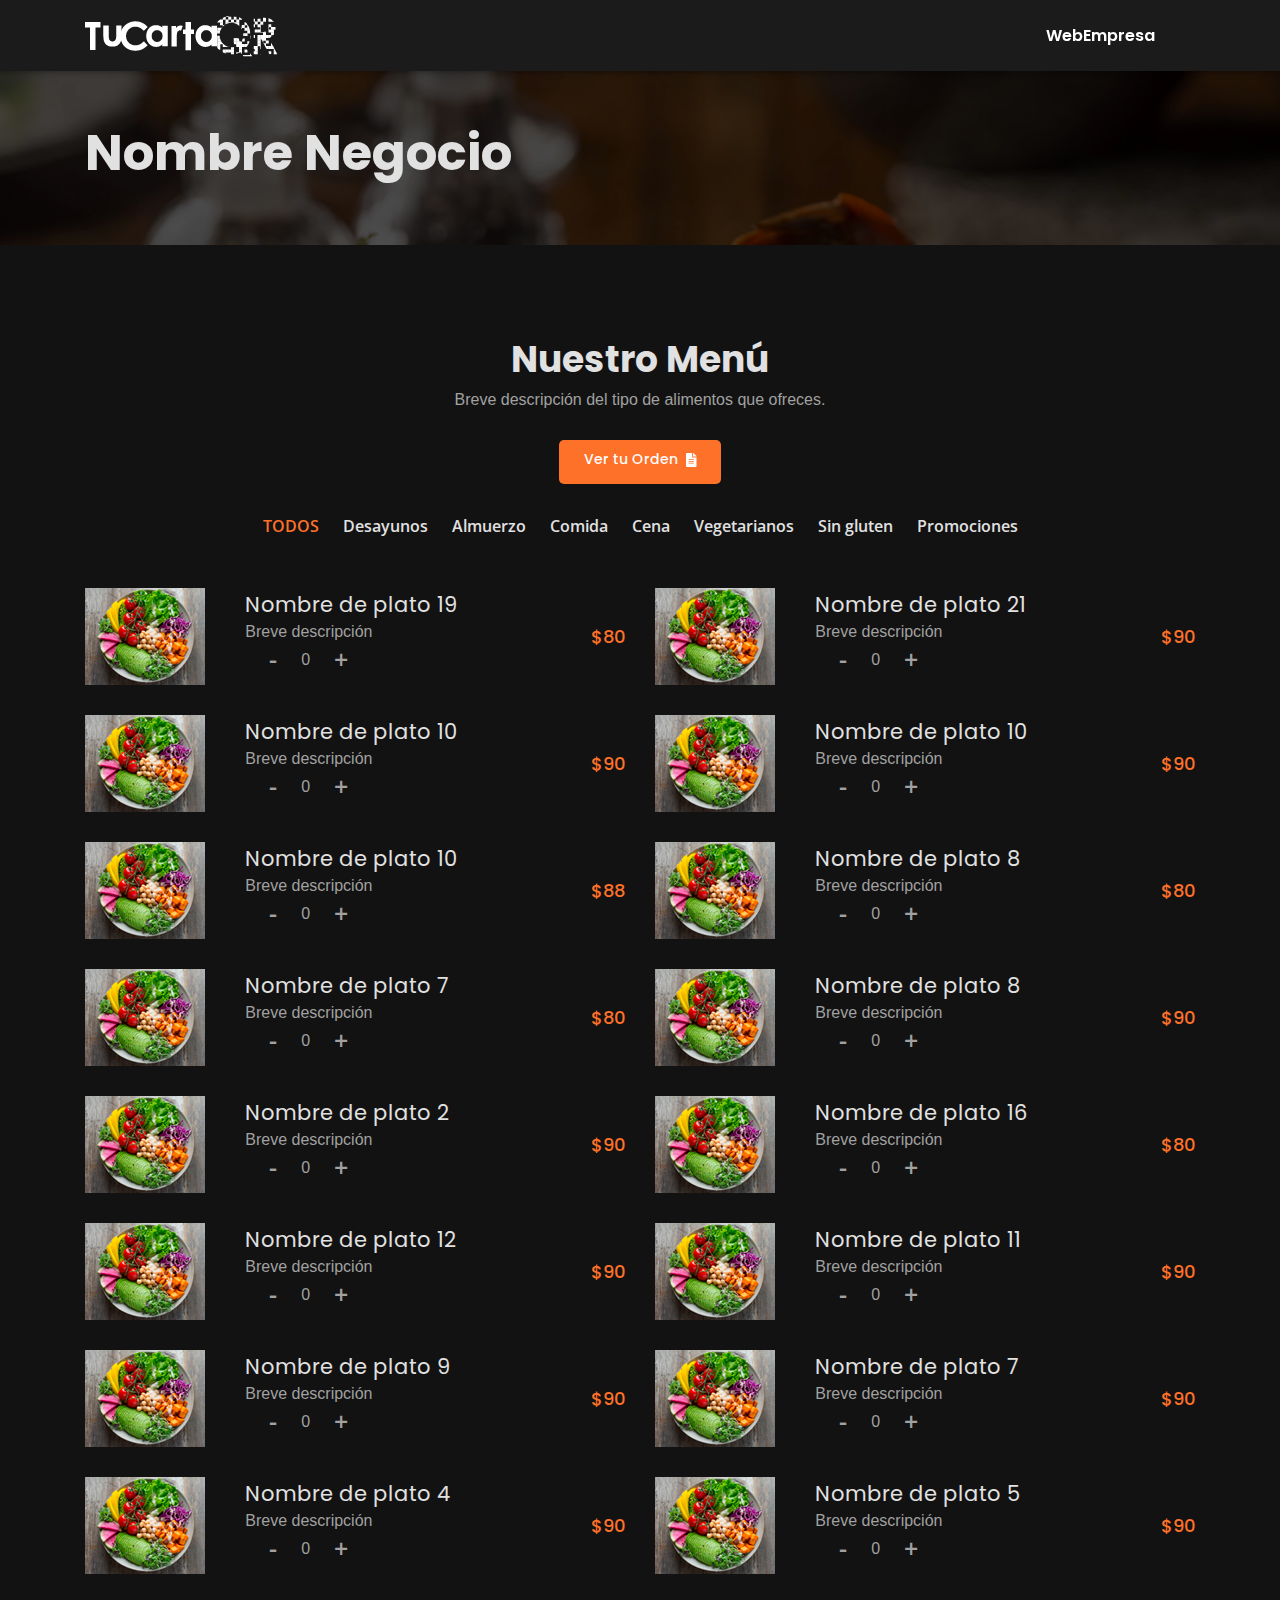
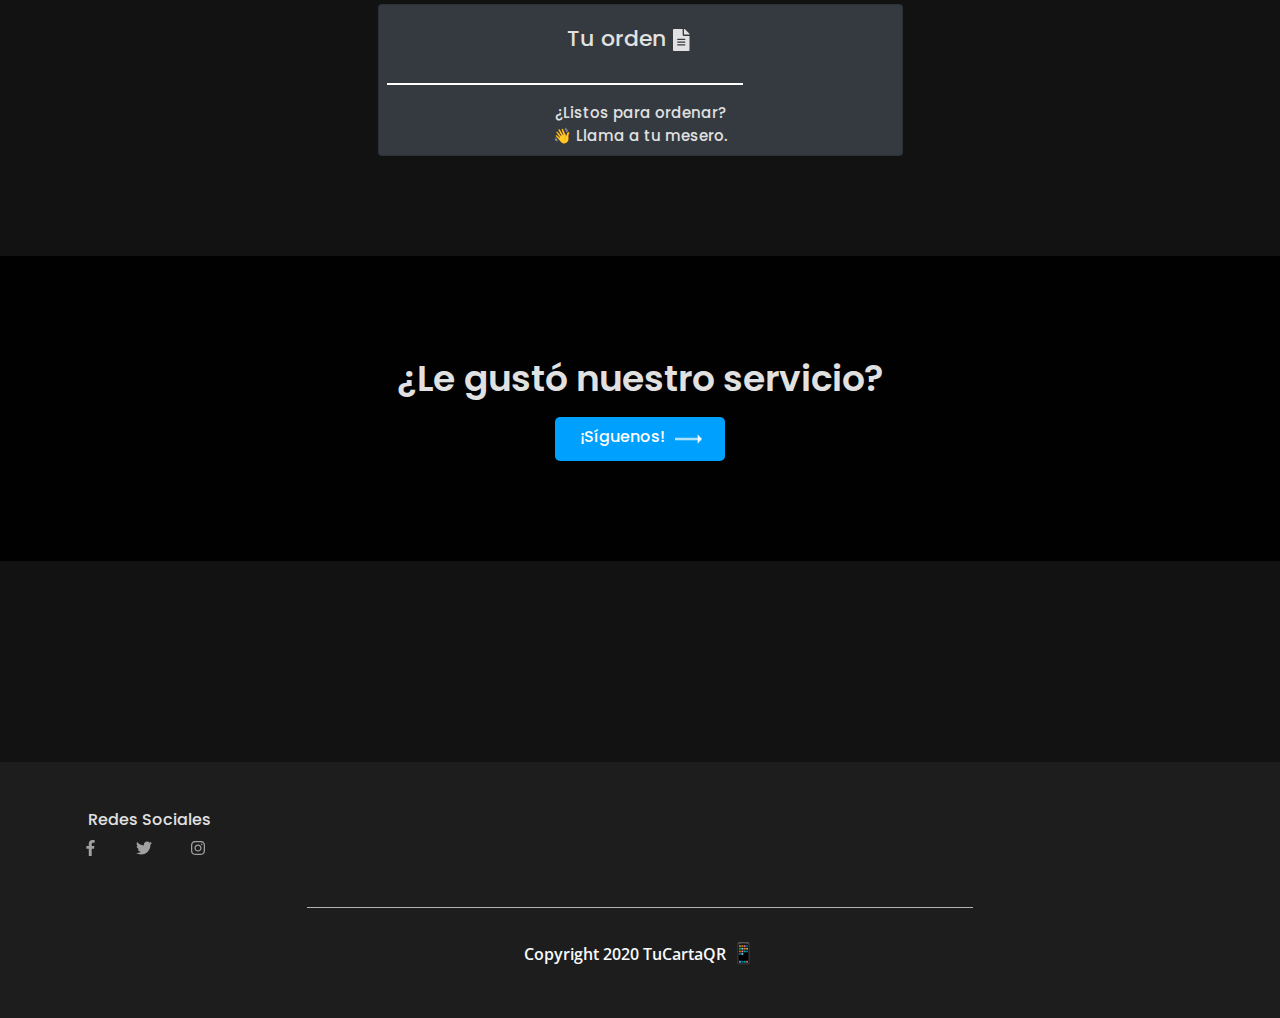
==== DEMOMENU/index.html @ 3620128f "prueba28" ====
<!doctype html>
<html lang="es">

<head>
    <!-- Required meta tags -->
    <meta charset="utf-8">
    <meta name="viewport" content="width=device-width, initial-scale=1, shrink-to-fit=no">
    <meta name="robots" content="index, follow">
    <meta name="description"
        content="Menús y Cartas digitales con QR para cafeterias y restaurantes. Tu carta digital qr en el celular de tus clientes.">
    <meta name="keywords"
        content="Cartas digitales, Menús digitales, cartas qr, menu qr, restaurantes y cafeterias qr, menús online, código qr">
    <meta name="categories" content="Tu CartaQR">
    <meta property="type" content="restaurantesQR>
    <meta name= " author" content="Tu CartaQR">

    <link rel="shortcut icon" type="image/x-icon" href="img/7205qr.ico">
    <title>Tu CartaQR | Olvídate de tu Carta física</title>


    <!-- CSS here -->
    <link rel="stylesheet" href="css/animate.css">
    <link rel="stylesheet" href="css/fontawesome.min.css">
    <link rel="stylesheet" href="css/slicknav.min.css">
    <link rel="stylesheet" href="css/bootstrap.min.css">
    <link rel="stylesheet" href="css/default.css">
    <link rel="stylesheet" href="css/style.css">
    <link rel="stylesheet" href="css/app.css">
</head>


<body  id="outer-from-modal">

    <!-- ========= Header area Start =========== -->
    <header class="header-menu">
        <div class="container">
            <div class="row align-items-center">
                <div class="col-lg-3">
                    <div class="logo">
                        <a href="index.html"><img src="img/logo.png" alt="TuCartaQR"></a>
                    </div>
                </div>
                <div class="col-lg-9 d-none d-lg-block">
                    <div class="main-menu">
                        <nav class="nav-menu">
                            <ul id="navigation">
                                <li class="reservation"><a target="_blank" href="http://tucartaqr.mx/">WebEmpresa</a>
                            </ul>
                        </nav>
                    </div>
                </div>
                <div class="col-12 d-block d-lg-none">
                    <div class="mobile_menu"></div>
                </div>
            </div>
        </div>
    </header>
    <!-- ========= Header area end =========== -->
    <!-- ========= All page Heading start =========== -->
    <section class="page about-us">
        <div class="container">
            <div class="row">
                <div class="col-lg-6 col-6">
                    <h2>Nombre negocio</h2>
                </div>
                </div>
            </div>
        </div>
    </section>

    <!-- ========= All page Heading End =========== -->

    <!-- ========== Our Menu area Start =========== -->
    <section class="our-menu-area section-padding">
        <div class="container">
            <div class="row">
                <div class="col-lg-6 offset-lg-3 wow fadeInDown text-center">
                    <div class="section-heading">
                        <h2>Nuestro Menú</h2>
                        <p>Breve descripción del tipo de alimentos que ofreces.</p>
                    </div>
                    <a href="#opening" class="theme-color2 btn-sm">Ver tu Orden&nbsp;&nbsp;<i class="fa fa-file-alt"></i></a>
                </div>
                
            </div>
            <div class="our-menu-list wow fadeInUp">
                <ul id="mesonary-nav" class="mt-30">
                    <li class="control active" data-filter="*">TODOS</li>
                    <li class="control" data-filter=".breackfast">Desayunos</li>
                    <li class="control" data-filter=".lunch">Almuerzo</li>
                    <li class="control" data-filter=".dinner">Comida</li>
                    <li class="control" data-filter=".chinese">Cena</li>
                    <li class="control" data-filter=".indian">Vegetarianos</li>
                    <li class="control" data-filter=".drink">Sin gluten</li>
                    <li class="control" data-filter=".party">Promociones</li>
                </ul>
            </div>
            <div id="food-list">
                <div class="row grid">
                    <!-- <div class="conatiner-description desactive" > 
                        <div class="description">
                            <div class="description_header">
                                <img src="../img/icon/x.png" alt="TuCartaQR" class="salir">
                                <img src="img/ejemploplato.jpg" class="img-header" alt="TuCartaQR">
                            </div>
                            <div class="description_body">
                                <h4 class="mb-2">Hamburguesa de queso</h4>
                                <p>Está hecha con carne de res 100%. Acompañada con tomate, lechuga y la salsa especial
                                    </p>
                            </div>
                        </div>
                    </div> -->

                    <div class="col-lg-6 grid-item breackfast party indian wow fadeInUp">
                        <div class="single-menu-item mt-30">
                            <div class="menu-img">
                                <img class="img-menu" src="img/PLATO.png" alt="TuCartaQR">
                            </div>
                            <div class="menu-content">
                                <div class="menu-name">
                                    <h4 class="name-menu">Nombre de plato 19</h4>
                                    <p class="name-menu">Breve descripción</p>
                                </div>
                                <div class="d-flex flex-row align-items-center">
                                    <a href="#" class="remove-food pr-4 pl-4">-</a>
                                    <p class="item-counter">0</p>
                                    <a href="#" class="add-food pr-4 pl-4">+</a>
                                </div>
                            </div>
                            <div class="menu-price">
                                <h5>$80</h5>
                            </div>
                        </div>
                    </div>
                    
                    <!-- <div class="conatiner-description desactive" > 
                        <div class="description">
                            <div class="description_header">
                                <img src="../img/icon/x.png" alt="TuCartaQR" class="salir">
                                <img src="img/ejemploplato.jpg" class="img-header" alt="TuCartaQR">
                            </div>
                            <div class="description_body">
                                <h4 class="mb-2">Hamburguesa de queso</h4>
                                <p>Está hecha con carne de res 100%. Acompañada con tomate, lechuga y la salsa especial
                                    </p>
                            </div>
                        </div>
                    </div> -->
                    
                    <div class="col-lg-6 grid-item indian dinner breackfast wow fadeInUp">
                        <div class="single-menu-item mt-30">
                            <div class="menu-img">
                                <img class="img-menu" src="img/PLATO.png" alt="TuCartaQR">
                            </div>
                            <div class="menu-content">
                                <div class="menu-name">
                                    <h4 class="name-menu">Nombre de plato 21</h4>
                                    <p class="name-menu">Breve descripción</p>
                                </div>
                                <div class="d-flex flex-row align-items-center">
                                    <a href="#" class="remove-food pr-4 pl-4">-</a>
                                    <p class="item-counter">0</p>
                                    <a href="#" class="add-food pr-4 pl-4">+</a>
                                </div>
                            </div>
                            <div class="menu-price">
                                <h5>$90</h5>
                            </div>
                        </div>
                    </div>
                     

                    <div class="col-lg-6 grid-item breackfast lunch indian party dinner wow fadeInUp">
                        <div class="single-menu-item mt-30">
                            <div class="menu-img">
                                <img class="img-menu" src="img/PLATO.png" alt="TuCartaQR">
                            </div>
                            <div class="menu-content">
                                <div class="menu-name">
                                    <h4 class="name-menu">Nombre de plato 10</h4>
                                    <p class="name-menu">Breve descripción</p>
                                </div>
                                <div class="d-flex flex-row align-items-center">
                                    <a href="#" class="remove-food pr-4 pl-4">-</a>
                                    <p class="item-counter">0</p>
                                    <a href="#" class="add-food pr-4 pl-4">+</a>
                                </div>
                            </div>
                            <div class="menu-price">
                                <h5>$90</h5>
                            </div>
                        </div>
                    </div>

                    
                    <!-- <div class="conatiner-description desactive" > 
                        <div class="description">
                            <div class="description_header">
                                <img src="../img/icon/x.png" alt="TuCartaQR" class="salir">
                                <img src="img/ejemploplato.jpg" class="img-header" alt="TuCartaQR">
                            </div>
                            <div class="description_body">
                                <h4 class="mb-2">Hamburguesa de queso</h4>
                                <p>Está hecha con carne de res 100%. Acompañada con tomate, lechuga y la salsa especial
                                    </p>
                            </div>
                        </div>
                    </div> -->
                    <div class="col-lg-6 grid-item breackfast lunch indian party dinner wow fadeInUp">
                        <div class="single-menu-item mt-30">
                            <div class="menu-img">
                                <img class="img-menu" src="img/PLATO.png" alt="TuCartaQR">
                            </div>
                            <div class="menu-content">
                                <div class="menu-name">
                                    <h4 class="name-menu">Nombre de plato 10</h4>
                                    <p class="name-menu">Breve descripción</p>
                                </div>
                                <div class="d-flex flex-row align-items-center">
                                    <a href="#" class="remove-food pr-4 pl-4">-</a>
                                    <p class="item-counter">0</p>
                                    <a href="#" class="add-food pr-4 pl-4">+</a>
                                </div>
                            </div>
                            <div class="menu-price">
                                <h5>$90</h5>
                            </div>
                        </div>
                    </div>
                    <div class="col-lg-6 grid-item breackfast lunch dinner indian wow fadeInUp">
                        <div class="single-menu-item mt-30">
                            <div class="menu-img">
                                <img class="img-menu" src="img/PLATO.png" alt="TuCartaQR">
                            </div>
                            <div class="menu-content">
                                <div class="menu-name">
                                    <h4 class="name-menu">Nombre de plato 10</h4>
                                    <p class="name-menu">Breve descripción</p>
                                </div>
                                <div class="d-flex flex-row align-items-center">
                                    <a href="#" class="remove-food pr-4 pl-4">-</a>
                                    <p class="item-counter">0</p>
                                    <a href="#" class="add-food pr-4 pl-4">+</a>
                                </div>
                            </div>
                            <div class="menu-price">
                                <h5>$88</h5>
                            </div>
                        </div>
                    </div>
                    <div class="col-lg-6 grid-item breackfast party indian wow fadeInUp">
                        <div class="single-menu-item mt-30">
                            <div class="menu-img">
                                <img class="img-menu" src="img/PLATO.png" alt="TuCartaQR">
                            </div>
                            <div class="menu-content">
                                <div class="menu-name">
                                    <h4 class="name-menu">Nombre de plato 8</h4>
                                    <p class="name-menu">Breve descripción</p>
                                </div>
                                <div class="d-flex flex-row align-items-center">
                                    <a href="#" class="remove-food pr-4 pl-4">-</a>
                                    <p class="item-counter">0</p>
                                    <a href="#" class="add-food pr-4 pl-4">+</a>
                                </div>
                            </div>
                            <div class="menu-price">
                                <h5>$80</h5>
                            </div>
                        </div>
                    </div>
                    <div class="col-lg-6 grid-item breackfast party indian wow fadeInUp">
                        <div class="single-menu-item mt-30">
                            <div class="menu-img">
                                <img class="img-menu" src="img/PLATO.png" alt="TuCartaQR">
                            </div>
                            <div class="menu-content">
                                <div class="menu-name">
                                    <h4 class="name-menu">Nombre de plato 7</h4>
                                    <p class="name-menu">Breve descripción</p>
                                </div>
                                <div class="d-flex flex-row align-items-center">
                                    <a href="#" class="remove-food pr-4 pl-4">-</a>
                                    <p class="item-counter">0</p>
                                    <a href="#" class="add-food pr-4 pl-4">+</a>
                                </div>
                            </div>
                            <div class="menu-price">
                                <h5>$80</h5>
                            </div>
                        </div>
                    </div>
                    <div class="col-lg-6 grid-item indian lunch chinese drink party wow fadeInUp">
                        <div class="single-menu-item mt-30">
                            <div class="menu-img">
                                <img class="img-menu" src="img/PLATO.png" alt="TuCartaQR">
                            </div>
                            <div class="menu-content">
                                <div class="menu-name">
                                    <h4 class="name-menu">Nombre de plato 8</h4>
                                    <p class="name-menu">Breve descripción</p>
                                </div>
                                <div class="d-flex flex-row align-items-center">
                                    <a href="#" class="remove-food pr-4 pl-4">-</a>
                                    <p class="item-counter">0</p>
                                    <a href="#" class="add-food pr-4 pl-4">+</a>
                                </div>
                            </div>
                            <div class="menu-price">
                                <h5>$90</h5>
                            </div>
                        </div>
                    </div>
                    <div class="col-lg-6 grid-item indian lunch chinese drink party wow fadeInUp">
                        <div class="single-menu-item mt-30">
                            <div class="menu-img">
                                <img class="img-menu" src="img/PLATO.png" alt="TuCartaQR">
                            </div>
                            <div class="menu-content">
                                <div class="menu-name">
                                    <h4 class="name-menu">Nombre de plato 2</h4>
                                    <p class="name-menu">Breve descripción</p>
                                </div>
                                <div class="d-flex flex-row align-items-center">
                                    <a href="#" class="remove-food pr-4 pl-4">-</a>
                                    <p class="item-counter">0</p>
                                    <a href="#" class="add-food pr-4 pl-4">+</a>
                                </div>
                            </div>
                            <div class="menu-price">
                                <h5>$90</h5>
                            </div>
                        </div>
                    </div>
                    <div class="col-lg-6 grid-item breackfast party indian wow fadeInUp">
                        <div class="single-menu-item mt-30">
                            <div class="menu-img">
                                <img class="img-menu" src="img/PLATO.png" alt="TuCartaQR">
                            </div>
                            <div class="menu-content">
                                <div class="menu-name">
                                    <h4 class="name-menu">Nombre de plato 16</h4>
                                    <p class="name-menu">Breve descripción</p>
                                </div>
                                <div class="d-flex flex-row align-items-center">
                                    <a href="#" class="remove-food pr-4 pl-4">-</a>
                                    <p class="item-counter">0</p>
                                    <a href="#" class="add-food pr-4 pl-4">+</a>
                                </div>
                            </div>
                            <div class="menu-price">
                                <h5>$80</h5>
                            </div>
                        </div>
                    </div>
                    <div class="col-lg-6 grid-item  indian lunch chinese drink party wow fadeInUp">
                        <div class="single-menu-item mt-30">
                            <div class="menu-img">
                                <img class="img-menu" src="img/PLATO.png" alt="TuCartaQR">
                            </div>
                            <div class="menu-content">
                                <div class="menu-name">
                                    <h4 class="name-menu">Nombre de plato 12</h4>
                                    <p class="name-menu">Breve descripción</p>
                                </div>
                                <div class="d-flex flex-row align-items-center">
                                    <a href="#" class="remove-food pr-4 pl-4">-</a>
                                    <p class="item-counter">0</p>
                                    <a href="#" class="add-food pr-4 pl-4">+</a>
                                </div>
                            </div>
                            <div class="menu-price">
                                <h5>$90</h5>
                            </div>
                        </div>
                    </div>
                    <div class="col-lg-6 grid-item  indian lunch chinese drink party wow fadeInUp">
                        <div class="single-menu-item mt-30">
                            <div class="menu-img">
                                <img class="img-menu" src="img/PLATO.png" alt="TuCartaQR">
                            </div>
                            <div class="menu-content">
                                <div class="menu-name">
                                    <h4 class="name-menu">Nombre de plato 11</h4>
                                    <p class="name-menu">Breve descripción</p>
                                </div>
                                <div class="d-flex flex-row align-items-center">
                                    <a href="#" class="remove-food pr-4 pl-4">-</a>
                                    <p class="item-counter">0</p>
                                    <a href="#" class="add-food pr-4 pl-4">+</a>
                                </div>
                            </div>
                            <div class="menu-price">
                                <h5>$90</h5>
                            </div>
                        </div>
                    </div>
                    <div class="col-lg-6 grid-item breackfast lunch indian party dinner wow fadeInUp">
                        <div class="single-menu-item mt-30">
                            <div class="menu-img">
                                <img class="img-menu" src="img/PLATO.png" alt="TuCartaQR">
                            </div>
                            <div class="menu-content">
                                <div class="menu-name">
                                    <h4 class="name-menu">Nombre de plato 9</h4>
                                    <p class="name-menu">Breve descripción</p>
                                </div>
                                <div class="d-flex flex-row align-items-center">
                                    <a href="#" class="remove-food pr-4 pl-4">-</a>
                                    <p class="item-counter">0</p>
                                    <a href="#" class="add-food pr-4 pl-4">+</a>
                                </div>
                            </div>
                            <div class="menu-price">
                                <h5>$90</h5>
                            </div>
                        </div>
                    </div>
                    <div class="col-lg-6 grid-item breackfast lunch dinner wow fadeInUp">
                        <div class="single-menu-item mt-30">
                            <div class="menu-img">
                                <img class="img-menu" src="img/PLATO.png" alt="TuCartaQR">
                            </div>
                            <div class="menu-content">
                                <div class="menu-name">
                                    <h4 class="name-menu">Nombre de plato 7</h4>
                                    <p class="name-menu">Breve descripción</p>
                                </div>
                                <div class="d-flex flex-row align-items-center">
                                    <a href="#" class="remove-food pr-4 pl-4">-</a>
                                    <p class="item-counter">0</p>
                                    <a href="#" class="add-food pr-4 pl-4">+</a>
                                </div>
                            </div>
                            <div class="menu-price">
                                <h5>$90</h5>
                            </div>
                        </div>
                    </div>
                    <div class="col-lg-6 grid-item breackfast lunch indian party dinner wow fadeInUp">
                        <div class="single-menu-item mt-30">
                            <div class="menu-img">
                                <img class="img-menu" src="img/PLATO.png" alt="TuCartaQR">
                            </div>
                            <div class="menu-content">
                                <div class="menu-name">
                                    <h4 class="name-menu">Nombre de plato 4</h4>
                                    <p class="name-menu">Breve descripción</p>
                                </div>
                                <div class="d-flex flex-row align-items-center">
                                    <a href="#" class="remove-food pr-4 pl-4">-</a>
                                    <p class="item-counter">0</p>
                                    <a href="#" class="add-food pr-4 pl-4">+</a>
                                </div>
                            </div>
                            <div class="menu-price">
                                <h5>$90</h5>
                            </div>
                        </div>
                    </div>
                    <div class="col-lg-6 grid-item breackfast lunch indian party dinner wow fadeInUp">
                        <div class="single-menu-item mt-30">
                            <div class="menu-img">
                                <img class="img-menu" src="img/PLATO.png" alt="TuCartaQR">
                            </div>
                            <div class="menu-content">
                                <div class="menu-name">
                                    <h4 class="name-menu">Nombre de plato 5</h4>
                                    <p class="name-menu">Breve descripción</p>
                                </div>
                                <div class="d-flex flex-row align-items-center">
                                    <a href="#" class="remove-food pr-4 pl-4">-</a>
                                    <p class="item-counter">0</p>
                                    <a href="#" class="add-food pr-4 pl-4">+</a>
                                </div>
                            </div>
                            <div class="menu-price">
                                <h5>$90</h5>
                            </div>
                            <a name="opening"></a>
                        </div>
                    </div>
                </div>
                <div class="col-lg-6 offset-lg-3 wow grid-item mt-3">
                    <div class="mt-30">
                        <div class="card bg-dark p-2" id="cart-list">
                            <div class="text-center mr-4 p-3">
                                <h4>Tu orden <i class="fa fa-file-alt"></i></h4>
                            </div>
                            <ul class="items-list list-group list-group-flush">
                            </ul>
                            <hr class="order-hr">
                            <div>
                                <h6 class="receive-order">¿Listos para ordenar? <br> 👋 Llama a tu mesero.</h6>
                            </div>
                        </div>
                    </div>
                </div>
            </div>
        </div>
    </section>
    <!-- ========== Our Menu area End =============-->
    <section class="delicious-area section-padding">
        <div class="container">
            <div class="row">
                <div class="col-12 text-center wow fadeInUp">
                    <div class="delicious-content">
                        <h2>¿Le gustó nuestro servicio?</h2>
                        <a href="#" class="theme-color1  mt-3">¡Síguenos!<img src="img/logo/arrow-right.png" alt="arrow-right"></a>
                    </div>
                </div>
            </div>
        </div>
    </section>
    <!-- ========== Delicious Area End     ============-->

        <!-- ========== PROMOS =============-->
        <section class="deliciouss-area section-padding">
            <div class="container">
                <div class="row">
                    <div class="col-12 text-center wow fadeInUp">
                        <div class="delicious-content">
                        </div>
                    </div>
                </div>
            </div>
        </section>
        <!-- ========== PROMOS FIN ============-->

    <!-- ========== Footer Area Start   ============-->
    <footer class="footer-area section-padding">
        <div class="container">
            <div class="row">
                <div class="col-xs-12 justify-content-center wow fadeInUp">
                    <div class="footer-content">
                        <h6>Redes Sociales</h6>
                        <div class="footer-follow wow fadeInUp">
                            <a href="#"><i class="fab fa-facebook-f"></i></a>
                            <a href="#"><i class="fab fa-twitter"></i></a>
                            <a href="#"><i class="fab fa-instagram"></i></a>
                        </div>
                    </div>
                </div>
                <div class="col-12 text-center wow fadeInUp">
                    <div class="coppy-right">
                        <div class="hr"></div>
                        <a class="text-reset text-light" target="_blank" href="https://tucartaqr.mx/">Copyright 2020 TuCartaQR 
                            </b></a><span style='font-size:20px;'>&nbsp;📱</span>

                    </div>
                </div>
            </div>
        </div>
    </footer>
    <!-- ========== Footer Area End ============-->
    <script src="js/app.js"></script>

    <script src="js/jquery-3.3.1.min.js"></script>
    <script src="js/bootstrap.min.js"></script>
    <script src="js/fontawesome.min.js"></script>
    <script src="js/slicknav.min.js"></script>
    <script src="js/isotope.pkgd.min.js"></script>
    <script src="js/main.js"></script>
    <script src="js/demo.js"></script>

    <script>
        //isotop filtering
        $('#mesonary-nav').on('click', 'li', function() {
            var filterValue = $(this).attr('data-filter');
            $grid.isotope({
                filter: filterValue
            });
        });
        var $grid = $('.grid').isotope({
            itemSelector: '.grid-item',
            layoutMode: 'masonry',
            masonry: {
                columnWidth: 1
            }
        });
        // filtering li active
        $('.control').on("click", function() {
            if ($(this).hasClass('active')) {
                $(this).removeClass('active');
            } else {
                $(this).addClass('active');
                $(this).siblings().removeClass('active');
            }
        });

    </script>
</body>

</html>
---- DEMOMENU/css/default.css ----
/*=============================================================
fonts
=============================================================*/
@import url('https://fonts.googleapis.com/css?family=Open+Sans:300,400,600,700,800|Poppins:300,400,500,600,700,800,900');


/*=============================================================
html and body
=============================================================*/
body {
    background: #121212;
    color: #e1e1e1;
    font-family: 'Open Sans', sans-serif;
}
.section-padding {
    padding: 100px 0;
}

.section-heading {
    text-align: center;
}

.section-heading h5 {
    margin-bottom: 10px;
}

.section-heading > p {
    margin: 10px 0 30px;
}

.section-heading.section-heading2 h2 {
    margin: 12px 0 20px;
}

.menu-img {
    overflow: hidden;
}



h1 {
    font-size: 56px;
    line-height: 65px;
    letter-spacing: 1px;
}

h2 {
    font-size: 36px;
    font-weight: 700;
    line-height: 45px;
}

h3 {
    font-size: 24px;
    line-height: 30px;
    font-weight: 700;
}

h4 {
    font-size: 22px;
    line-height: 16px;

}

h5 {
    color: #fe7129;
    font-size: 18px;
    line-height: 16px;
}

h6 {
    font-size: 16px;
    line-height: 15px;
}

p {
    font-family: 'Source Sans Pro', sans-serif;
    font-size: 16px;
    line-height: 20px;
    font-weight: 400;
    margin: 0;
    padding: 0;
    color: #a1a1a1

}

button {
    outline: none !important;
}

.btn {
    white-space: inherit;
}

a {
    font-weight: 600;
    display: inline-block;
    color: #a1a1a1;
}

a:hover,
a:active {
    color: #FE7129;
    text-decoration: none;
    outline: 0;
}

a:focus {
    text-decoration: none;
    outline: 0;
}
:focus {
    outline: 0;
}


ul {
    margin: 0;
    list-style-type: none;
}


::placeholder {
    color: #b2b2b2;
}

::-moz-placeholder {
    color: #b2b2b2;
}

:-ms-input-placeholder {
    color: #b2b2b2;
}

::-webkit-input-placeholder {
    color: #b2b2b2;
}

/*============= styles ===================*/
h1,
h2,
h3,
h4,
h5,
h6 {
    margin: 0;
    font-family: 'Poppins', sans-serif;
}

h4 {
    line-height: 20px;
}

ul {
    margin: 0;
    padding: 0;
    list-style: none;
}


.mt-20 {
    margin-top: 20px
}

.mt-30 {
    margin-top: 30px
}

.mt-50 {
    margin-top: 50px;
}

.mt-60 {
    margin-top: 60px;
}

.mb-30 {
    margin-bottom: 30px;
}

.mtb-20-30 {
    margin: 20px 0 30px;
}

.mtb-20-0 {
    margin: 20px 0;
}
---- DEMOMENU/css/style.css ----
/*================= 1.1 Header Area ===============*/
.main-menu nav ul li a,
.main-menu nav ul li.reservation a img,
.theme-color1  img,
.app-item a,
a,
.owl-prev,
.owl-next,
.header-menu.sticky,
.mobile_menu .reservation img,
.social,
.about-item,
.row.middle.middle-left::after,
.single-service,
.card-social .overflow-hide::after,

#accordion,
.single-service,
.offer-card,
.about-item,

.slicknav_nav a:visited ,.hero2 h1,.theme-color1:hover ,.delicious-content h2, .post-reply .gym-btn ,.follow .gym-btn.red ,.single-post-slide p , .menu-content h4 ;.btn-outline-secondary:not(:disabled):not(.disabled).active, .btn-outline-secondary:not(:disabled):not(.disabled):active, .gj-datepicker-bootstrap [role="right-icon"] button , .show>.btn-outline-secondary.dropdown-toggle {
    color: #ffffff;
}

.history-area::before , .delicious-area::after ,.counter-area::after {
    background: #000;
}

.theme-color1.bg-none {
    color: #fff;
}

header , .social a:hover {
       background: #1B1B1B;
}

a.food-link:hover .menu-content h4 {
    color: #FE7129;
}
.about-item, .offer-card,.glorious .small-heading {
    background: #1D1D1D;
}
body.white .about-item ,body.white ,body.white .offer-card,body.white .glorious .small-heading , body.white .blog-right::after, body.white .blog-left::after{
    background: none;
}

/*============ White theme ==================*/

body.white p {
  color: #1d1d1d;
}

body.white .hero2 h1{
  color: #fff;
}

body.white .hero2 p , body.white .like-us.color-white p ,body.white .contact-form .section-heading h2 , body.white .contact-form .section-heading p ,body.white .reservation-form .section-heading h2{
  color: #ebebeb;
}

body.white {
  background: #ffffff;
  color: #111111;
}

body.white .section-heading > p , body.white .like-us.small-heading h2 , body.white .about-item h3, body.white .offer-card > h3 ,body.white-content a ,body.white .glorious .small-heading h2{
  color: #1b1b1b;
}

 body.white .like-us.color-white > h2 ,body.white .counter-value , body.white .single-photo-gallery > h2 ,body.white .post-card h5{
    color: #fff;
}
body.white .follow input ,body.white , body.white .gj-picker-bootstrap, body.white header{
    background:#fff;;
}
body.white .menu-content > h4 , body.white .post-reply form input , body.white .post-reply form textarea , body.white .selectCF li ul li{
    color: #1b1b1b;
}
body.white .footer-content > h6 , body.white .public .single-rtd{
    color: #a1a1a1;
}
body.white .menu-content p {
  color: #323232;
}
body.white .offer-card {
  background: #fff none repeat scroll 0 0;
  color: #ebebeb;
}
body.white .delicious-content h2 ,body.white .app-content p ,body.white .other-locations .section-heading h2{
  color: #ebebeb;
}
 body.white .selectCF li ul li{
  color: #ebebeb;
}

body.white .main-blog .blog-card a , body.white .resent-post a ,body.white .main-menu nav ul li a ,body.white .main-blog a ,body.white .one-item-content.text-center p , body.white .btn.btn-link.collapsed{
  color: #1d1d1d;
}

body.white .main-blog .blog-card a:hover ,body.white .post-social a:hover ,body.whit .theme-color1.bg-none , body.white .btn.btn-link.collapsed:hover ,body.white .main-menu nav ul li a:hover, body.white .main-menu nav ul li.active a , body.white .main-blog a:hover ,body.white-content a:hover , body.white .main-blog .blog-card p ,body.white .page a:hover{
  color: #FF6D02;
}

body.white .post-social a , body.white .pagination-area a ,body.white .post-social.follow h6 , body.white .page h2 ,body.white .page a{
  color: #ebebeb
}

body.white .single-post-slide p {
  color: #ebebeb !important;

}
body.white .post-item a ,body.white .single-rtd h5{
  color: #111111;
} 

body.white .best-chefs.our-team::after {
    background: #fff;
}
body.white .other-locations{
    background: url(../img/hero/restaurant-3.jpg);
    background-position: center;
    background-size: cover;
    background-repeat: no-repeat;
}

body.white .other-locations::after{
    background: #000;
    height: 100%;
    opacity: .9
}

body.white .btn.btn-link::after {
  background: rgba(0, 0, 0, 0) url("../img/contact/black-up.png") no-repeat scroll right center;

}
body.white .btn.btn-link.collapsed::after {
  background: rgba(0, 0, 0, 0) url("../img/contact/black-down.png") no-repeat scroll right center;
}

body.white .footer-content p ,body.white .coppy-right p{
    color: #a1a1a1;
}

body.white .card-header ,body.white .card-body {
        border: none;
  border-bottom: 1px solid #ebebeb;

        
}
/*============ White theme ==================*/


header {
    -webkit-box-shadow: 0px 2px 5px 0px rgba(0, 0, 0, 0.3);
    -moz-box-shadow: 0px 2px 5px 0px rgba(0, 0, 0, 0.3);
    box-shadow: 0px 2px 5px 0px rgba(0, 0, 0, 0.3);
    position: fixed;
    width: 100%;
    z-index: 999;
}


.logo a {
    display: inline-block;
}

.main-menu {
    text-align: right;
}

.main-menu nav ul li {
    display: inline-block;
    position: relative;
}

.main-menu nav ul li a {
    color: #e1e1e1;
    display: block;
    font-family: poppins;
    font-weight: 400;
    padding: 21px 12px;
}

.main-menu nav ul li.reservation a {
    color: white;
    font-weight: 600;
    position: relative;
    margin-right: 40px;
    margin-left: 15px
}

.main-menu nav ul li.reservation a img {
    margin-left: 20px;
    position: absolute;
    top: 50%;
    transform: translate(-50%, -50%);
}

.main-menu nav ul li.reservation a:hover img {
    margin-left: 30px;
}

.main-menu nav ul li:last-child a {
    padding-right: 0;
}

.main-menu nav ul li a:hover {
    color: #00A0FE;
}

.main-menu nav ul li.active a {
    color: #00A0FE;
}

/*===== mobile menu slicknav =====*/

.mobile_menu {
    position: absolute;
    right: 30px;
    width: 100%;
    z-index: 9999999;
}

.slicknav_menu .slicknav_menutxt {
    display: none;
}

.slicknav_menu {
    background: transparent;
    margin-top: 10px;
}

.slicknav_menu .slicknav_icon-bar {
    background-color: #ffffff;
    height: 2px;
    margin: 3px 0;
    transition: all 0.3s ease 0s;
    width: 30px;
}


.slicknav_btn {
    background-color: transparent;
    cursor: pointer;
    margin-bottom: 10px;
    margin-top: -42px;
    position: relative;
}

.slicknav_menu .slicknav_open .slicknav_icon-bar:nth-child(2) {
    opacity: 0;
    -ms-filter: "progid:DXImageTransform.Microsoft.Alpha(Opacity=0)";
}

.slicknav_menu .slicknav_open .slicknav_icon-bar:nth-child(1) {
    -webkit-transform: rotate(45deg) translate(1px, 7px);
    transform: rotate(45deg) translate(1px, 7px);
}

.slicknav_menu .slicknav_open .slicknav_icon-bar:nth-child(3) {
    -webkit-transform: rotate(-45deg) translateY(-6px);
    transform: rotate(-45deg) translateY(-6px);
}

.slicknav_menu {
    margin: 0;
    padding: 0;
}

.slicknav_nav {
  background: #0094FB;
  float: right;
  margin-top: 1px !important;
  padding: 0;
  width: 92%;
}

.slicknav_nav a:hover {
  background: #161616 none repeat scroll 0 0;
  border-radius: 0;
  color: white;
}

.slicknav_nav a {
    font-size: 14px;
    font-weight: 400;
}

.slicknav_nav .slicknav_arrow {
    float: right;
}

.slicknav_nav .slicknav_row:hover,
.slicknav_nav .slicknav_row:hover .slicknav_arrow {
    border-radius: 0;
    background-color: #3c3333;
}

.mobile_menu .reservation a {
    font-weight: 600;
}

.mobile_menu .reservation img {
    margin-left: 10px;
}

.mobile_menu .reservation:hover img {
    margin-left: 30px;
}

/*================= 1.1 Header Area END ==============*/
/*================= 1.2 Hero Area Start ==============*/

.slide-1 {
    position: relative;
    z-index: 9999;
}

.hero-area {
    height: 100%;
    position: relative;
    width: 100%;
    z-index: 1;
}


.slide-bg-2::before,
.slide-bg-3::before,
.slide-bg-3::after,
.slide-bg-2::after,
.slide-bg-1::before,
.slide-bg-1::after,
.hero-area::before,
.hero-area::after {
    background:#000;
    height: 100%;
    position: absolute;
    width: 100%;
    content: "";
    top: 0;
    left: 0;
    z-index: 9;
    opacity: .6;
}


.slide-bg-1::after,
.slide-bg-2::after {
    z-index: 99999
}

.hero-area .row {
    align-items: center;
    height: 100vh
}

.position1 {
    left: 0;
    position: absolute;
    top: 50%;
    transform: translateY(-50%);
    z-index: 5;
}

.position2 {
    left: 50%;
    position: absolute;
    top: 50%;
    transform: translateY(-50%);
    z-index: 5;
}

.position3 {
    position: absolute;
    right: 0;
    height: 100%;
    z-index: 1;
}

.position4 {
    position: absolute;
    right: 0;
    height: 220px;
    z-index: 2;
}

.hero-area .owl-dots {
    bottom: 10%;
    left: 50%;
    position: absolute !important;
    transform: translate(-50%);
    z-index: 999
}

.hero-area .owl-dot {
    background: #fe7129 !important;
    border-radius: 50%;
    display: inline-block;
    height: 9px;
    margin: 5px;
    width: 9px;
    z-index: 10;
    opacity: .7;
}

.hero-area .owl-dot.active {
  background:#fe7129 !important;
  opacity: 1;
}

.hero2 {
    margin-top: 50px;
}

.hero2 h1 {
    font-size: 50px;
    font-weight: 700;
    line-height: 68px;
    text-transform: capitalize;
}

.hero2 h1 span {
    color: #fe7129;
    font-weight: 800;
}

.hero2 p {
  color: #d9d9db;
  font-size: 20px;
  line-height: 33px;
  padding: 10px 0 30px;
}

.theme-color1 img {
    height: 9px;
    margin-left: 10px;
    width: 27px !important;
    position: absolute;
    top: 50%;
    right: 23px;
    transform: translateY(-50%);
}

.theme-color1 {
    background: #00A0FE;
    color: #FDFDFD;
    font-family: poppins;
    font-weight: 500;
    border-radius: 5px;
    line-height: 19px;
    padding: 10px 60px 15px 25px;
    position: relative;

}

.theme-color1:hover {
    -webkit-box-shadow: 0px 10px 14px -11px rgba(0, 0, 0, 0.87);
    box-shadow: 0px 10px 14px -11px rgba(0, 0, 0, 0.87);
    color: #fff;
}

.theme-color1:hover img {
    right: 10px;
}

.theme-color1.bt-right {
  display: block;
  margin: 0 auto;
  text-align: center;
  width: 170px;
}

.theme-color2 {
    background: #fe7129;
    color: #FDFDFD;
    font-family: poppins;
    font-weight: 500;
    border-radius: 5px;
    line-height: 19px;
    padding: 10px 25px 15px 25px;
    position: relative;

}

.theme-color2:hover {
    -webkit-box-shadow: 0px 10px 14px -11px rgba(0, 0, 0, 0.87);
    box-shadow: 0px 10px 14px -11px rgba(0, 0, 0, 0.87);
    color: #fff;
}

.theme-color2.bt-right {
    display: block;
    margin: 0 auto;
    text-align: center;
    width: 170px;
  }



/*  =============== 1.4 About Us Area Start =====*/

.history-area.section-padding {
    padding: 100px 0 0;
}

.history-area .like-us {
    margin-top: -100px;
}

.history-area {
    background-image: url("../img/servicioExcelente.jpg");
    background-size: cover;
    position: relative;
    z-index: 1;
    background-size: cover;
    width: 100%;
    height: 100%;
    background-attachment: fixed;
}

.history-area::before {
    content: "";
    height: 100%;
    left: 0;
    opacity: 0.9;
    position: absolute;
    top: 0;
    width: 100%;
}

.history-area .row {
    align-items: center;
}

/*  =============== 1.4 About Us Area End =========== */
/*  =============== 1.5 Our Menu Area Start =========== */

.our-menu-area {
    position: relative;
    z-index: 1;
    overflow: hidden;
}

.our-menu-area::after {
    background-repeat: no-repeat;
    background-size: cover;
    content: "";
    height: 100%;
    opacity: 0.5;
    position: absolute;
    right: 0;
    top: 0;
    width: 270px;
    z-index: -1;
}

.section-heading h2,
.our-service .section-heading h2,
.section-heading h2,
.section-heading h2,
.our-menu-area .section-heading h2 {
    line-height: 30px;
    margin-bottom: 15px;
}

.food-link {
    width: 100%;
}

.our-menu-list {
    margin-bottom: 20px;
    text-align: center;
}

.our-menu-list ul li {
    cursor: pointer;
    display: inline-block;
    font-weight: 600;
    padding: 0 10px;
}

.our-menu-list ul li:hover {
    color: #fe7129;
}

.our-menu-list .control.active {
    color: #fe7129;
}

.single-menu-item {
    align-items: center;
    display: flex;
}

.single-menu-item:hover .menu-content {
    color: #fe7129;
}

.menu-content {
    margin-left: 40px;
    width: 58%;
}

.menu-content {
  margin-left: 40px;
  width: 66%;
}

.menu-content  h4 {
    font-size: 21px;
    font-weight: 400;
    margin-bottom: 8px;
    color: #e1e1e1;
    line-height: 100%;


}

.menu-content p {
    line-height: 18px;
}

/*  =============== 1.5 Our Menu Area End  =============  */

/* =============== 1.9 Photos Gallery Area Start ============ */
.photo-gallery {
    margin-top: 60px;
}

.single-photo-gallery h2 {
  background: rgba(0, 0, 0, 0.4) none repeat scroll 0 0;
  bottom: 6px;
  font-size: 27px;
  left: 50%;
  padding: 7px 0;
  position: absolute;
  text-align: center;
  transform: translate(-50%);
  width: 100%;
}


.photo-gallery .owl-nav button {
    color: #FE7129 !important;
    font-size: 40px !important;
    height: 63px;
    line-height: 0 !important;
    position: absolute !important;
    text-align: center;
    top: 50%;
    transform: translateY(-50%);
    width: 54px;
}

.photo-gallery .owl-nav button {
    outline: inherit;
    background: rgba(0, 0, 0, 0.2) !important;
}

.photo-gallery .owl-prev:hover {
    background: rgba(0, 0, 0, 1) !important;
}

.photo-gallery .owl-prev {
    left: 0;
}

.photo-gallery .owl-next {
    right: 0;
    background: rgba(0, 0, 0, 0.2) !important;
}

.photo-gallery .owl-next:hover {
    background: rgba(0, 0, 0, 1) !important;
}

/* =============== 1.9 Photos Gallery Area End ============ */
/*========== ===== 1.10 Delicious Area Start   ============ */

.delicious-area {
    position: relative;
    background-image: url(../img/servicioExcelente.jpg);
    background-position: center;
    background-size: cover;
    z-index: 1;
    background-attachment: fixed;
}

.delicious-area::after {
    position: absolute;
    content: "";
    top: 0;
    left: 0;
    width: 100%;
    height: 100%;
    z-index: -1;
    opacity: 0.9;
}

.delicious-content h2 {
    font-weight: 600;
}

.delicious-content  h3 {
    color: #ebebeb;
    font-weight: 500;
    margin: 20px 0 40px;
}

.deliciouss-area {
    position: relative;
    background-image: url(../img/promo.jpg);
    background-position: center;
    background-size: cover;
    z-index: 1;
    background-attachment: fixed;
}

/*========== 1 .10 Delicious Area End   ============ */

/*==========  1.13 Footer Area Start   ============*/

.footer-area {
    background: #1d1d1d none repeat scroll 0 0;
    position: relative;
    z-index: 1;
}

.footer-content a {
    font-weight: 400;
    margin: 0 0 10px;
}

/*================== search Bar ================*/

.footer-follow  a {
    border-radius: 50%;
    font-size: 16px;
    height: 40px;
    margin-right: 10px;
    padding: 7px;
    text-align: center;
    width: 40px;
}

.footer-follow  a:hover {
    background: #fff;
    color: #00A0FE;
}

.hr {
    background: #b2b2b2;
    height: 1px;
    margin: 30px auto;
    width: 60%;
}

/*==========  1.12 Footer Area Start   ============*/

/*============== 1.1 About-us page Start  ===========*/

.page {
    background-image: url(../img/portada.jpg);
    background-position: center;
    background-size: cover;
    background-repeat: no-repeat;
    position: relative;
    z-index: 2;
    padding: 130px 0 50px;
    background-attachment: fixed;
}


.page::after {
    background: #000000;
    content: "";
    height: 100%;
    left: 0;
    opacity: 0.7;
    position: absolute;
    top: 0;
    width: 100%;
    z-index: -1;

}
.page .row {
    align-items: center;
    position: relative;
    z-index: 9999;
}

.page .position2 {
    left: 40%;
}

.page h2 {
    font-size: 50px;
    margin-bottom: 20px;
    text-transform: capitalize;
}

.page a {
    margin-right: 15px;
    text-transform: capitalize;
    font-weight: 600
}


.page span {
    color: #fe7129;
    margin-left: 10px;
    text-transform: capitalize;
    font-weight: 600
}


.theme-color1.bg-none {
    background: rgba(0, 0, 0, 0);
    border: 1px solid #000;
}

.remove-food{
    font-size: 25px;
}

.add-food {
    font-size: 25px;
}

.order-hr {
    border: 0.5px solid white;
    width: 70%;
    align-content: center;

}

.receive-order {
    font-size: 15px;
    text-align: center;
    line-height: normal;
}
---- DEMOMENU/css/app.css ----
.single-menu-item {
    cursor: pointer;
}

/* INICIO MODAL PLATO */

.conatiner-description {
    width: 100%;
    position: relative;
    z-index: 1000;
    background-color: rgba(0, 0, 0, .5);
    display: flex;
    justify-content: center;
    align-items: flex-start;
}

.description {
    max-width: 500px;
    width: 75%;
    background-color:#008EFB;  
    border-radius: 10px;
}

.desactive {
    display: none;
}

.description p {
    color: black;
}

.description_header {
    position: relative;
}

 .salir {
    position: absolute;
    top: 10px;
    right: 10px;
    cursor: pointer;
}

.description_header .img-header {
    width: 100%;
    height: 100%;
    border-radius: 10px;
}

.description_body {
    padding: 1rem; 
}

.description_body h2 {
    font-size: 1rem;
    color: black ;
}

.description_body p {
    color: black;
    font-size: 12px;

}

.description_footer {
    width: 100%;
    display: flex;
    justify-content: flex-end;
    align-items: center;
}

.description_footer p {
    font-size: 16px;
    font-weight: 700;
    margin-bottom: 5px;
    line-height: normal;
}

/* FIN MODAL PLATO */

.add, .x {
    cursor: pointer;
}


/* redes sociales */

.footer-content {
    text-align: center;
}

.footer-area {
    padding: 50px 0 !important;
}
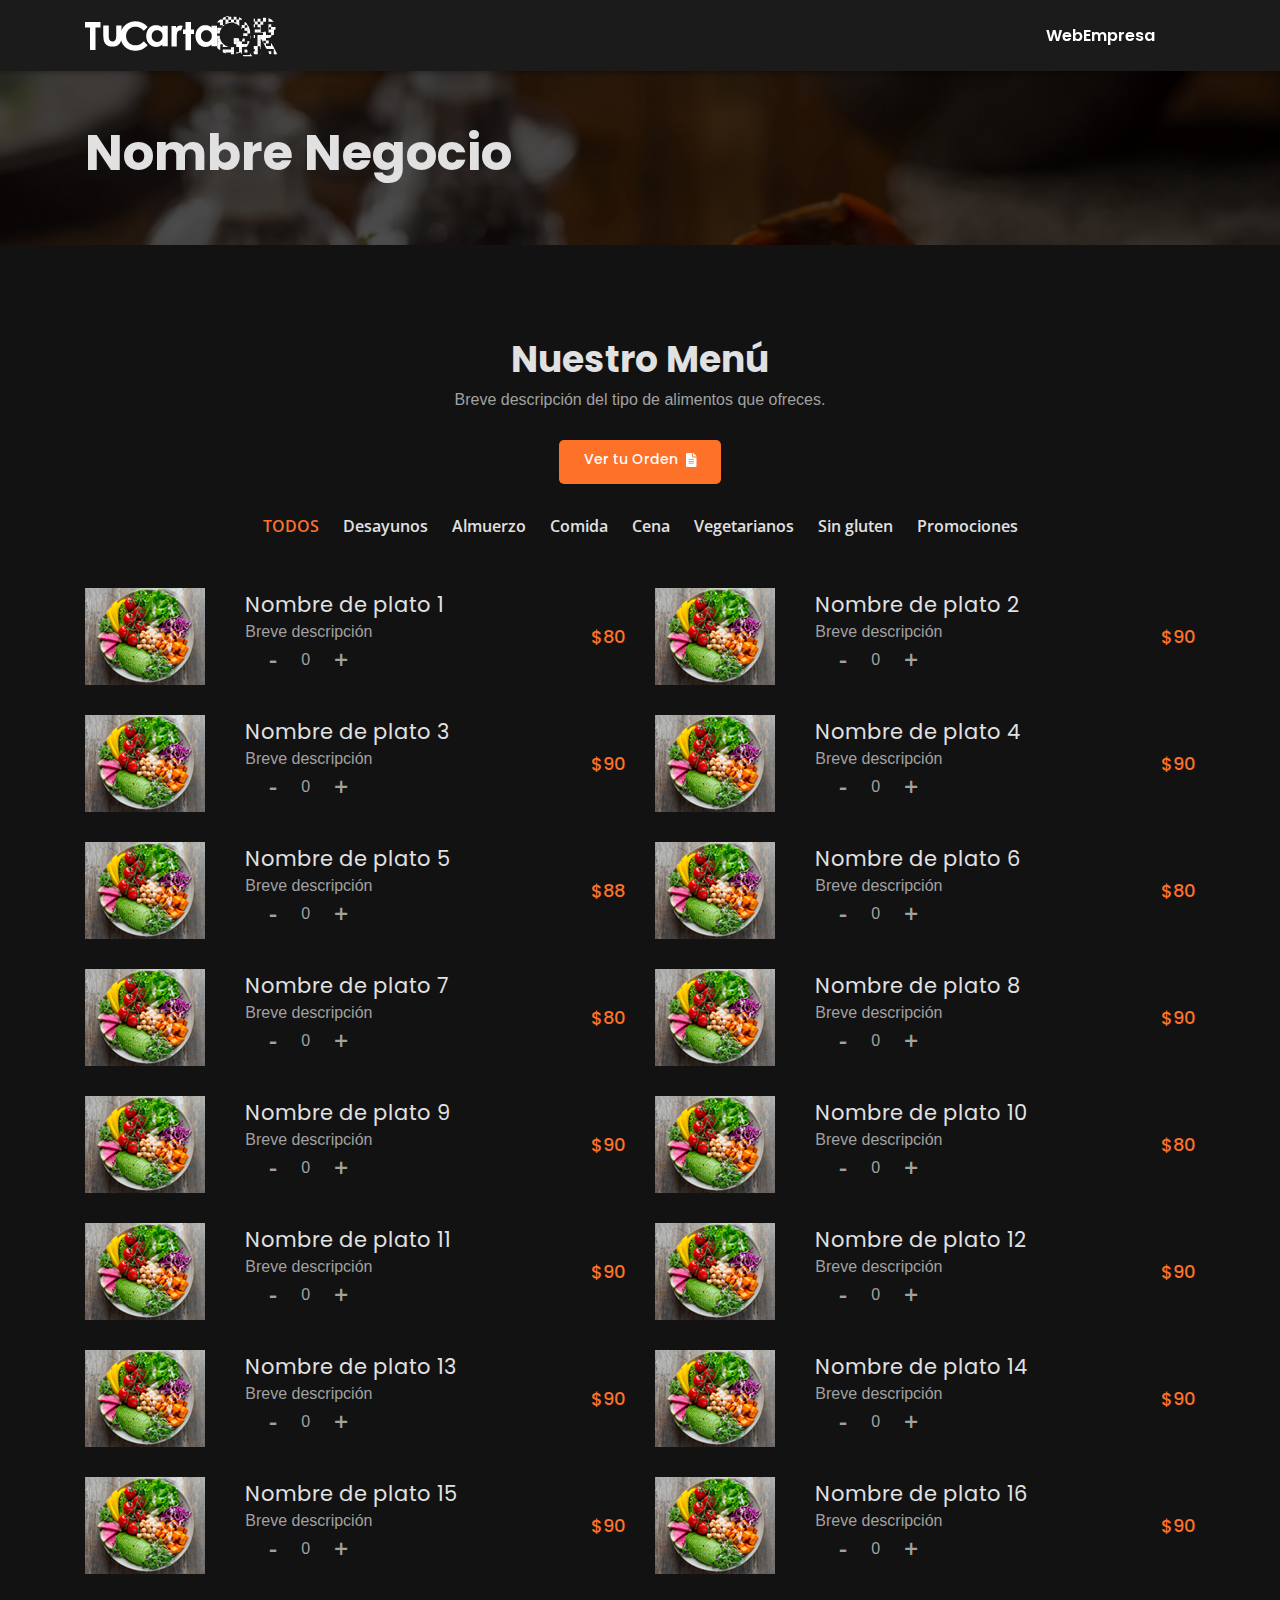
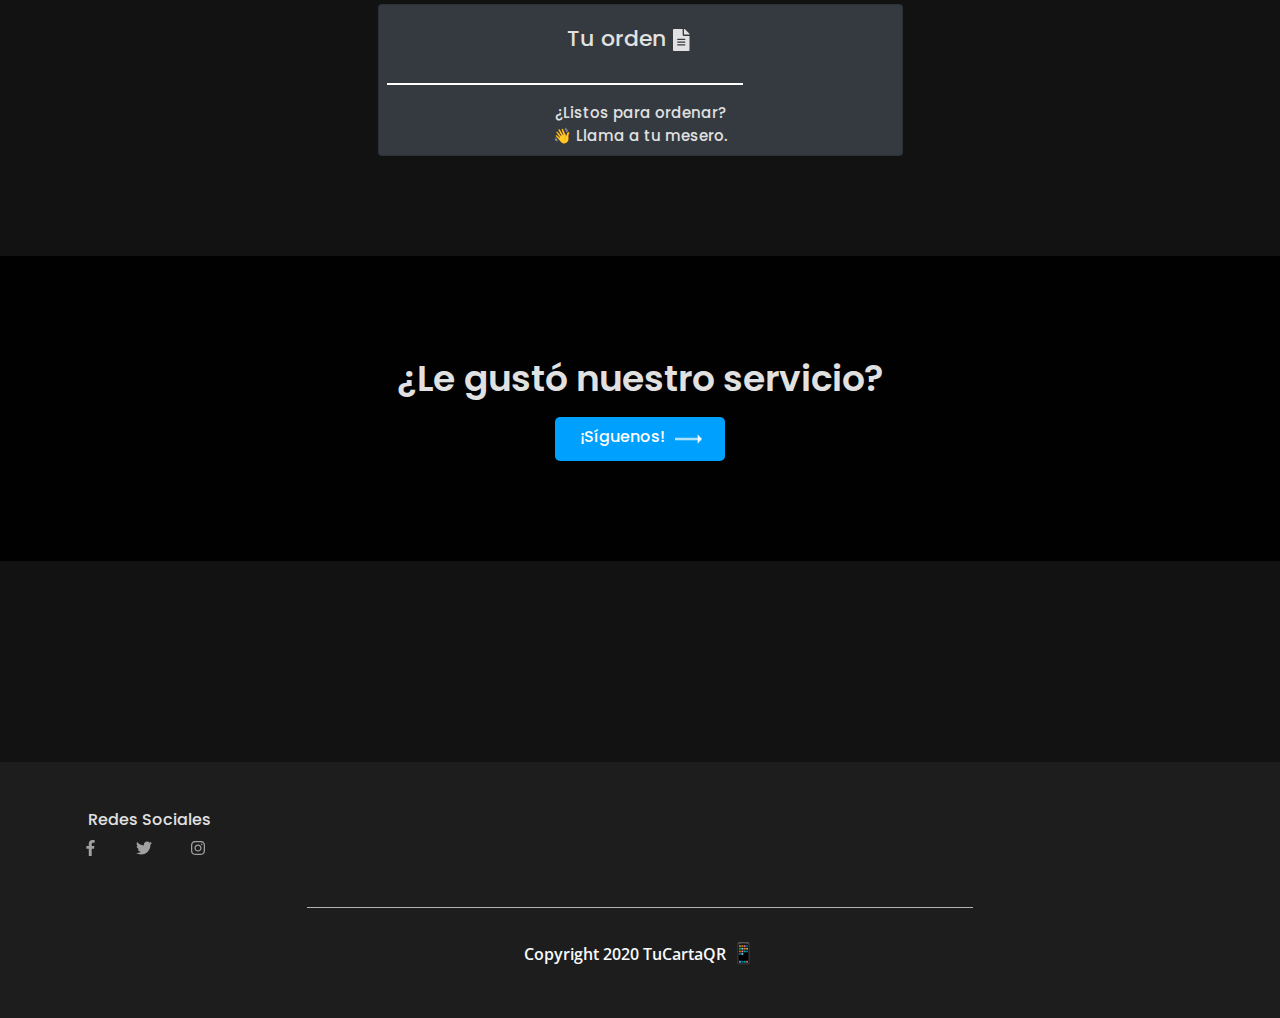
==== commit 28d6aba0: "first commit" ====
--- a/DEMOMENU/index.html
+++ b/DEMOMENU/index.html
@@ -97,19 +97,19 @@
             </div>
             <div id="food-list">
                 <div class="row grid">
-                    <!-- <div class="conatiner-description desactive" > 
-                        <div class="description">
-                            <div class="description_header">
-                                <img src="../img/icon/x.png" alt="TuCartaQR" class="salir">
-                                <img src="img/ejemploplato.jpg" class="img-header" alt="TuCartaQR">
-                            </div>
-                            <div class="description_body">
-                                <h4 class="mb-2">Hamburguesa de queso</h4>
-                                <p>Está hecha con carne de res 100%. Acompañada con tomate, lechuga y la salsa especial
-                                    </p>
-                            </div>
-                        </div>
-                    </div> -->
+                    <div class="conatiner-description desactive" > 
+                        <div class="description">
+                            <div class="description_header">
+                                <img src="../img/icon/x.png" alt="TuCartaQR" class="salir">
+                                <img src="img/ejemploplato.jpg" class="img-header" alt="TuCartaQR">
+                            </div>
+                            <div class="description_body">
+                                <h4 class="mb-2">Hamburguesa de queso 1</h4>
+                                <p>Está hecha con carne de res 100%. Acompañada con tomate, lechuga y la salsa especial
+                                    </p>
+                            </div>
+                        </div>
+                    </div>
 
                     <div class="col-lg-6 grid-item breackfast party indian wow fadeInUp">
                         <div class="single-menu-item mt-30">
@@ -118,7 +118,7 @@
                             </div>
                             <div class="menu-content">
                                 <div class="menu-name">
-                                    <h4 class="name-menu">Nombre de plato 19</h4>
+                                    <h4 class="name-menu">Nombre de plato 1</h4>
                                     <p class="name-menu">Breve descripción</p>
                                 </div>
                                 <div class="d-flex flex-row align-items-center">
@@ -133,19 +133,19 @@
                         </div>
                     </div>
                     
-                    <!-- <div class="conatiner-description desactive" > 
-                        <div class="description">
-                            <div class="description_header">
-                                <img src="../img/icon/x.png" alt="TuCartaQR" class="salir">
-                                <img src="img/ejemploplato.jpg" class="img-header" alt="TuCartaQR">
-                            </div>
-                            <div class="description_body">
-                                <h4 class="mb-2">Hamburguesa de queso</h4>
-                                <p>Está hecha con carne de res 100%. Acompañada con tomate, lechuga y la salsa especial
-                                    </p>
-                            </div>
-                        </div>
-                    </div> -->
+                    <div class="conatiner-description desactive" > 
+                        <div class="description">
+                            <div class="description_header">
+                                <img src="../img/icon/x.png" alt="TuCartaQR" class="salir">
+                                <img src="img/ejemploplato.jpg" class="img-header" alt="TuCartaQR">
+                            </div>
+                            <div class="description_body">
+                                <h4 class="mb-2">Hamburguesa de queso 2</h4>
+                                <p>Está hecha con carne de res 100%. Acompañada con tomate, lechuga y la salsa especial
+                                    </p>
+                            </div>
+                        </div>
+                    </div>
                     
                     <div class="col-lg-6 grid-item indian dinner breackfast wow fadeInUp">
                         <div class="single-menu-item mt-30">
@@ -154,21 +154,35 @@
                             </div>
                             <div class="menu-content">
                                 <div class="menu-name">
-                                    <h4 class="name-menu">Nombre de plato 21</h4>
-                                    <p class="name-menu">Breve descripción</p>
-                                </div>
-                                <div class="d-flex flex-row align-items-center">
-                                    <a href="#" class="remove-food pr-4 pl-4">-</a>
-                                    <p class="item-counter">0</p>
-                                    <a href="#" class="add-food pr-4 pl-4">+</a>
-                                </div>
-                            </div>
-                            <div class="menu-price">
-                                <h5>$90</h5>
-                            </div>
-                        </div>
-                    </div>
-                     
+                                    <h4 class="name-menu">Nombre de plato 2</h4>
+                                    <p class="name-menu">Breve descripción</p>
+                                </div>
+                                <div class="d-flex flex-row align-items-center">
+                                    <a href="#" class="remove-food pr-4 pl-4">-</a>
+                                    <p class="item-counter">0</p>
+                                    <a href="#" class="add-food pr-4 pl-4">+</a>
+                                </div>
+                            </div>
+                            <div class="menu-price">
+                                <h5>$90</h5>
+                            </div>
+                        </div>
+                    </div>
+                    
+                    <div class="conatiner-description desactive" > 
+                        <div class="description">
+                            <div class="description_header">
+                                <img src="../img/icon/x.png" alt="TuCartaQR" class="salir">
+                                <img src="img/ejemploplato.jpg" class="img-header" alt="TuCartaQR">
+                            </div>
+                            <div class="description_body">
+                                <h4 class="mb-2">Hamburguesa de queso 3</h4>
+                                <p>Está hecha con carne de res 100%. Acompañada con tomate, lechuga y la salsa especial
+                                    </p>
+                            </div>
+                        </div>
+                    </div>
+
 
                     <div class="col-lg-6 grid-item breackfast lunch indian party dinner wow fadeInUp">
                         <div class="single-menu-item mt-30">
@@ -177,6 +191,258 @@
                             </div>
                             <div class="menu-content">
                                 <div class="menu-name">
+                                    <h4 class="name-menu">Nombre de plato 3</h4>
+                                    <p class="name-menu">Breve descripción</p>
+                                </div>
+                                <div class="d-flex flex-row align-items-center">
+                                    <a href="#" class="remove-food pr-4 pl-4">-</a>
+                                    <p class="item-counter">0</p>
+                                    <a href="#" class="add-food pr-4 pl-4">+</a>
+                                </div>
+                            </div>
+                            <div class="menu-price">
+                                <h5>$90</h5>
+                            </div>
+                        </div>
+                    </div>
+                    
+                    <div class="conatiner-description desactive" > 
+                        <div class="description">
+                            <div class="description_header">
+                                <img src="../img/icon/x.png" alt="TuCartaQR" class="salir">
+                                <img src="img/ejemploplato.jpg" class="img-header" alt="TuCartaQR">
+                            </div>
+                            <div class="description_body">
+                                <h4 class="mb-2">Hamburguesa de queso 4</h4>
+                                <p>Está hecha con carne de res 100%. Acompañada con tomate, lechuga y la salsa especial
+                                    </p>
+                            </div>
+                        </div>
+                    </div>
+
+                    <div class="col-lg-6 grid-item breackfast lunch indian party dinner wow fadeInUp">
+                        <div class="single-menu-item mt-30">
+                            <div class="menu-img">
+                                <img class="img-menu" src="img/PLATO.png" alt="TuCartaQR">
+                            </div>
+                            <div class="menu-content">
+                                <div class="menu-name">
+                                    <h4 class="name-menu">Nombre de plato 4</h4>
+                                    <p class="name-menu">Breve descripción</p>
+                                </div>
+                                <div class="d-flex flex-row align-items-center">
+                                    <a href="#" class="remove-food pr-4 pl-4">-</a>
+                                    <p class="item-counter">0</p>
+                                    <a href="#" class="add-food pr-4 pl-4">+</a>
+                                </div>
+                            </div>
+                            <div class="menu-price">
+                                <h5>$90</h5>
+                            </div>
+                        </div>
+                    </div>
+                    
+                    <div class="conatiner-description desactive" > 
+                        <div class="description">
+                            <div class="description_header">
+                                <img src="../img/icon/x.png" alt="TuCartaQR" class="salir">
+                                <img src="img/ejemploplato.jpg" class="img-header" alt="TuCartaQR">
+                            </div>
+                            <div class="description_body">
+                                <h4 class="mb-2">Hamburguesa de queso 5</h4>
+                                <p>Está hecha con carne de res 100%. Acompañada con tomate, lechuga y la salsa especial
+                                    </p>
+                            </div>
+                        </div>
+                    </div>
+
+                    <div class="col-lg-6 grid-item breackfast lunch dinner indian wow fadeInUp">
+                        <div class="single-menu-item mt-30">
+                            <div class="menu-img">
+                                <img class="img-menu" src="img/PLATO.png" alt="TuCartaQR">
+                            </div>
+                            <div class="menu-content">
+                                <div class="menu-name">
+                                    <h4 class="name-menu">Nombre de plato 5</h4>
+                                    <p class="name-menu">Breve descripción</p>
+                                </div>
+                                <div class="d-flex flex-row align-items-center">
+                                    <a href="#" class="remove-food pr-4 pl-4">-</a>
+                                    <p class="item-counter">0</p>
+                                    <a href="#" class="add-food pr-4 pl-4">+</a>
+                                </div>
+                            </div>
+                            <div class="menu-price">
+                                <h5>$88</h5>
+                            </div>
+                        </div>
+                    </div>
+                    
+                    <div class="conatiner-description desactive" > 
+                        <div class="description">
+                            <div class="description_header">
+                                <img src="../img/icon/x.png" alt="TuCartaQR" class="salir">
+                                <img src="img/ejemploplato.jpg" class="img-header" alt="TuCartaQR">
+                            </div>
+                            <div class="description_body">
+                                <h4 class="mb-2">Hamburguesa de queso 6</h4>
+                                <p>Está hecha con carne de res 100%. Acompañada con tomate, lechuga y la salsa especial
+                                    </p>
+                            </div>
+                        </div>
+                    </div>
+
+                    <div class="col-lg-6 grid-item breackfast party indian wow fadeInUp">
+                        <div class="single-menu-item mt-30">
+                            <div class="menu-img">
+                                <img class="img-menu" src="img/PLATO.png" alt="TuCartaQR">
+                            </div>
+                            <div class="menu-content">
+                                <div class="menu-name">
+                                    <h4 class="name-menu">Nombre de plato 6</h4>
+                                    <p class="name-menu">Breve descripción</p>
+                                </div>
+                                <div class="d-flex flex-row align-items-center">
+                                    <a href="#" class="remove-food pr-4 pl-4">-</a>
+                                    <p class="item-counter">0</p>
+                                    <a href="#" class="add-food pr-4 pl-4">+</a>
+                                </div>
+                            </div>
+                            <div class="menu-price">
+                                <h5>$80</h5>
+                            </div>
+                        </div>
+                    </div>
+                    
+                    <div class="conatiner-description desactive" > 
+                        <div class="description">
+                            <div class="description_header">
+                                <img src="../img/icon/x.png" alt="TuCartaQR" class="salir">
+                                <img src="img/ejemploplato.jpg" class="img-header" alt="TuCartaQR">
+                            </div>
+                            <div class="description_body">
+                                <h4 class="mb-2">Hamburguesa de queso 7</h4>
+                                <p>Está hecha con carne de res 100%. Acompañada con tomate, lechuga y la salsa especial
+                                    </p>
+                            </div>
+                        </div>
+                    </div>
+
+                    <div class="col-lg-6 grid-item breackfast party indian wow fadeInUp">
+                        <div class="single-menu-item mt-30">
+                            <div class="menu-img">
+                                <img class="img-menu" src="img/PLATO.png" alt="TuCartaQR">
+                            </div>
+                            <div class="menu-content">
+                                <div class="menu-name">
+                                    <h4 class="name-menu">Nombre de plato 7</h4>
+                                    <p class="name-menu">Breve descripción</p>
+                                </div>
+                                <div class="d-flex flex-row align-items-center">
+                                    <a href="#" class="remove-food pr-4 pl-4">-</a>
+                                    <p class="item-counter">0</p>
+                                    <a href="#" class="add-food pr-4 pl-4">+</a>
+                                </div>
+                            </div>
+                            <div class="menu-price">
+                                <h5>$80</h5>
+                            </div>
+                        </div>
+                    </div>
+                    
+                    <div class="conatiner-description desactive" > 
+                        <div class="description">
+                            <div class="description_header">
+                                <img src="../img/icon/x.png" alt="TuCartaQR" class="salir">
+                                <img src="img/ejemploplato.jpg" class="img-header" alt="TuCartaQR">
+                            </div>
+                            <div class="description_body">
+                                <h4 class="mb-2">Hamburguesa de queso 8</h4>
+                                <p>Está hecha con carne de res 100%. Acompañada con tomate, lechuga y la salsa especial
+                                    </p>
+                            </div>
+                        </div>
+                    </div>
+
+                    <div class="col-lg-6 grid-item indian lunch chinese drink party wow fadeInUp">
+                        <div class="single-menu-item mt-30">
+                            <div class="menu-img">
+                                <img class="img-menu" src="img/PLATO.png" alt="TuCartaQR">
+                            </div>
+                            <div class="menu-content">
+                                <div class="menu-name">
+                                    <h4 class="name-menu">Nombre de plato 8</h4>
+                                    <p class="name-menu">Breve descripción</p>
+                                </div>
+                                <div class="d-flex flex-row align-items-center">
+                                    <a href="#" class="remove-food pr-4 pl-4">-</a>
+                                    <p class="item-counter">0</p>
+                                    <a href="#" class="add-food pr-4 pl-4">+</a>
+                                </div>
+                            </div>
+                            <div class="menu-price">
+                                <h5>$90</h5>
+                            </div>
+                        </div>
+                    </div>
+                    
+                    <div class="conatiner-description desactive" > 
+                        <div class="description">
+                            <div class="description_header">
+                                <img src="../img/icon/x.png" alt="TuCartaQR" class="salir">
+                                <img src="img/ejemploplato.jpg" class="img-header" alt="TuCartaQR">
+                            </div>
+                            <div class="description_body">
+                                <h4 class="mb-2">Hamburguesa de queso 9</h4>
+                                <p>Está hecha con carne de res 100%. Acompañada con tomate, lechuga y la salsa especial
+                                    </p>
+                            </div>
+                        </div>
+                    </div>
+
+                    <div class="col-lg-6 grid-item indian lunch chinese drink party wow fadeInUp">
+                        <div class="single-menu-item mt-30">
+                            <div class="menu-img">
+                                <img class="img-menu" src="img/PLATO.png" alt="TuCartaQR">
+                            </div>
+                            <div class="menu-content">
+                                <div class="menu-name">
+                                    <h4 class="name-menu">Nombre de plato 9</h4>
+                                    <p class="name-menu">Breve descripción</p>
+                                </div>
+                                <div class="d-flex flex-row align-items-center">
+                                    <a href="#" class="remove-food pr-4 pl-4">-</a>
+                                    <p class="item-counter">0</p>
+                                    <a href="#" class="add-food pr-4 pl-4">+</a>
+                                </div>
+                            </div>
+                            <div class="menu-price">
+                                <h5>$90</h5>
+                            </div>
+                        </div>
+                    </div>
+                    
+                    <div class="conatiner-description desactive" > 
+                        <div class="description">
+                            <div class="description_header">
+                                <img src="../img/icon/x.png" alt="TuCartaQR" class="salir">
+                                <img src="img/ejemploplato.jpg" class="img-header" alt="TuCartaQR">
+                            </div>
+                            <div class="description_body">
+                                <h4 class="mb-2">Hamburguesa de queso 10</h4>
+                                <p>Está hecha con carne de res 100%. Acompañada con tomate, lechuga y la salsa especial
+                                    </p>
+                            </div>
+                        </div>
+                    </div>
+                    
+                    <div class="col-lg-6 grid-item breackfast party indian wow fadeInUp">
+                        <div class="single-menu-item mt-30">
+                            <div class="menu-img">
+                                <img class="img-menu" src="img/PLATO.png" alt="TuCartaQR">
+                            </div>
+                            <div class="menu-content">
+                                <div class="menu-name">
                                     <h4 class="name-menu">Nombre de plato 10</h4>
                                     <p class="name-menu">Breve descripción</p>
                                 </div>
@@ -187,25 +453,97 @@
                                 </div>
                             </div>
                             <div class="menu-price">
-                                <h5>$90</h5>
-                            </div>
-                        </div>
-                    </div>
-
-                    
-                    <!-- <div class="conatiner-description desactive" > 
-                        <div class="description">
-                            <div class="description_header">
-                                <img src="../img/icon/x.png" alt="TuCartaQR" class="salir">
-                                <img src="img/ejemploplato.jpg" class="img-header" alt="TuCartaQR">
-                            </div>
-                            <div class="description_body">
-                                <h4 class="mb-2">Hamburguesa de queso</h4>
-                                <p>Está hecha con carne de res 100%. Acompañada con tomate, lechuga y la salsa especial
-                                    </p>
-                            </div>
-                        </div>
-                    </div> -->
+                                <h5>$80</h5>
+                            </div>
+                        </div>
+                    </div>
+                    
+                    <div class="conatiner-description desactive" > 
+                        <div class="description">
+                            <div class="description_header">
+                                <img src="../img/icon/x.png" alt="TuCartaQR" class="salir">
+                                <img src="img/ejemploplato.jpg" class="img-header" alt="TuCartaQR">
+                            </div>
+                            <div class="description_body">
+                                <h4 class="mb-2">Hamburguesa de queso 11</h4>
+                                <p>Está hecha con carne de res 100%. Acompañada con tomate, lechuga y la salsa especial
+                                    </p>
+                            </div>
+                        </div>
+                    </div>
+
+                    <div class="col-lg-6 grid-item  indian lunch chinese drink party wow fadeInUp">
+                        <div class="single-menu-item mt-30">
+                            <div class="menu-img">
+                                <img class="img-menu" src="img/PLATO.png" alt="TuCartaQR">
+                            </div>
+                            <div class="menu-content">
+                                <div class="menu-name">
+                                    <h4 class="name-menu">Nombre de plato 11</h4>
+                                    <p class="name-menu">Breve descripción</p>
+                                </div>
+                                <div class="d-flex flex-row align-items-center">
+                                    <a href="#" class="remove-food pr-4 pl-4">-</a>
+                                    <p class="item-counter">0</p>
+                                    <a href="#" class="add-food pr-4 pl-4">+</a>
+                                </div>
+                            </div>
+                            <div class="menu-price">
+                                <h5>$90</h5>
+                            </div>
+                        </div>
+                    </div>
+                    
+                    <div class="conatiner-description desactive" > 
+                        <div class="description">
+                            <div class="description_header">
+                                <img src="../img/icon/x.png" alt="TuCartaQR" class="salir">
+                                <img src="img/ejemploplato.jpg" class="img-header" alt="TuCartaQR">
+                            </div>
+                            <div class="description_body">
+                                <h4 class="mb-2">Hamburguesa de queso 12</h4>
+                                <p>Está hecha con carne de res 100%. Acompañada con tomate, lechuga y la salsa especial
+                                    </p>
+                            </div>
+                        </div>
+                    </div>
+
+                    <div class="col-lg-6 grid-item  indian lunch chinese drink party wow fadeInUp">
+                        <div class="single-menu-item mt-30">
+                            <div class="menu-img">
+                                <img class="img-menu" src="img/PLATO.png" alt="TuCartaQR">
+                            </div>
+                            <div class="menu-content">
+                                <div class="menu-name">
+                                    <h4 class="name-menu">Nombre de plato 12</h4>
+                                    <p class="name-menu">Breve descripción</p>
+                                </div>
+                                <div class="d-flex flex-row align-items-center">
+                                    <a href="#" class="remove-food pr-4 pl-4">-</a>
+                                    <p class="item-counter">0</p>
+                                    <a href="#" class="add-food pr-4 pl-4">+</a>
+                                </div>
+                            </div>
+                            <div class="menu-price">
+                                <h5>$90</h5>
+                            </div>
+                        </div>
+                    </div>
+                    
+                    <div class="conatiner-description desactive" > 
+                        <div class="description">
+                            <div class="description_header">
+                                <img src="../img/icon/x.png" alt="TuCartaQR" class="salir">
+                                <img src="img/ejemploplato.jpg" class="img-header" alt="TuCartaQR">
+                            </div>
+                            <div class="description_body">
+                                <h4 class="mb-2">Hamburguesa de queso 13</h4>
+                                <p>Está hecha con carne de res 100%. Acompañada con tomate, lechuga y la salsa especial
+                                    </p>
+                            </div>
+                        </div>
+                    </div>
+
                     <div class="col-lg-6 grid-item breackfast lunch indian party dinner wow fadeInUp">
                         <div class="single-menu-item mt-30">
                             <div class="menu-img">
@@ -213,126 +551,108 @@
                             </div>
                             <div class="menu-content">
                                 <div class="menu-name">
-                                    <h4 class="name-menu">Nombre de plato 10</h4>
-                                    <p class="name-menu">Breve descripción</p>
-                                </div>
-                                <div class="d-flex flex-row align-items-center">
-                                    <a href="#" class="remove-food pr-4 pl-4">-</a>
-                                    <p class="item-counter">0</p>
-                                    <a href="#" class="add-food pr-4 pl-4">+</a>
-                                </div>
-                            </div>
-                            <div class="menu-price">
-                                <h5>$90</h5>
-                            </div>
-                        </div>
-                    </div>
-                    <div class="col-lg-6 grid-item breackfast lunch dinner indian wow fadeInUp">
-                        <div class="single-menu-item mt-30">
-                            <div class="menu-img">
-                                <img class="img-menu" src="img/PLATO.png" alt="TuCartaQR">
-                            </div>
-                            <div class="menu-content">
-                                <div class="menu-name">
-                                    <h4 class="name-menu">Nombre de plato 10</h4>
-                                    <p class="name-menu">Breve descripción</p>
-                                </div>
-                                <div class="d-flex flex-row align-items-center">
-                                    <a href="#" class="remove-food pr-4 pl-4">-</a>
-                                    <p class="item-counter">0</p>
-                                    <a href="#" class="add-food pr-4 pl-4">+</a>
-                                </div>
-                            </div>
-                            <div class="menu-price">
-                                <h5>$88</h5>
-                            </div>
-                        </div>
-                    </div>
-                    <div class="col-lg-6 grid-item breackfast party indian wow fadeInUp">
-                        <div class="single-menu-item mt-30">
-                            <div class="menu-img">
-                                <img class="img-menu" src="img/PLATO.png" alt="TuCartaQR">
-                            </div>
-                            <div class="menu-content">
-                                <div class="menu-name">
-                                    <h4 class="name-menu">Nombre de plato 8</h4>
-                                    <p class="name-menu">Breve descripción</p>
-                                </div>
-                                <div class="d-flex flex-row align-items-center">
-                                    <a href="#" class="remove-food pr-4 pl-4">-</a>
-                                    <p class="item-counter">0</p>
-                                    <a href="#" class="add-food pr-4 pl-4">+</a>
-                                </div>
-                            </div>
-                            <div class="menu-price">
-                                <h5>$80</h5>
-                            </div>
-                        </div>
-                    </div>
-                    <div class="col-lg-6 grid-item breackfast party indian wow fadeInUp">
-                        <div class="single-menu-item mt-30">
-                            <div class="menu-img">
-                                <img class="img-menu" src="img/PLATO.png" alt="TuCartaQR">
-                            </div>
-                            <div class="menu-content">
-                                <div class="menu-name">
-                                    <h4 class="name-menu">Nombre de plato 7</h4>
-                                    <p class="name-menu">Breve descripción</p>
-                                </div>
-                                <div class="d-flex flex-row align-items-center">
-                                    <a href="#" class="remove-food pr-4 pl-4">-</a>
-                                    <p class="item-counter">0</p>
-                                    <a href="#" class="add-food pr-4 pl-4">+</a>
-                                </div>
-                            </div>
-                            <div class="menu-price">
-                                <h5>$80</h5>
-                            </div>
-                        </div>
-                    </div>
-                    <div class="col-lg-6 grid-item indian lunch chinese drink party wow fadeInUp">
-                        <div class="single-menu-item mt-30">
-                            <div class="menu-img">
-                                <img class="img-menu" src="img/PLATO.png" alt="TuCartaQR">
-                            </div>
-                            <div class="menu-content">
-                                <div class="menu-name">
-                                    <h4 class="name-menu">Nombre de plato 8</h4>
-                                    <p class="name-menu">Breve descripción</p>
-                                </div>
-                                <div class="d-flex flex-row align-items-center">
-                                    <a href="#" class="remove-food pr-4 pl-4">-</a>
-                                    <p class="item-counter">0</p>
-                                    <a href="#" class="add-food pr-4 pl-4">+</a>
-                                </div>
-                            </div>
-                            <div class="menu-price">
-                                <h5>$90</h5>
-                            </div>
-                        </div>
-                    </div>
-                    <div class="col-lg-6 grid-item indian lunch chinese drink party wow fadeInUp">
-                        <div class="single-menu-item mt-30">
-                            <div class="menu-img">
-                                <img class="img-menu" src="img/PLATO.png" alt="TuCartaQR">
-                            </div>
-                            <div class="menu-content">
-                                <div class="menu-name">
-                                    <h4 class="name-menu">Nombre de plato 2</h4>
-                                    <p class="name-menu">Breve descripción</p>
-                                </div>
-                                <div class="d-flex flex-row align-items-center">
-                                    <a href="#" class="remove-food pr-4 pl-4">-</a>
-                                    <p class="item-counter">0</p>
-                                    <a href="#" class="add-food pr-4 pl-4">+</a>
-                                </div>
-                            </div>
-                            <div class="menu-price">
-                                <h5>$90</h5>
-                            </div>
-                        </div>
-                    </div>
-                    <div class="col-lg-6 grid-item breackfast party indian wow fadeInUp">
+                                    <h4 class="name-menu">Nombre de plato 13</h4>
+                                    <p class="name-menu">Breve descripción</p>
+                                </div>
+                                <div class="d-flex flex-row align-items-center">
+                                    <a href="#" class="remove-food pr-4 pl-4">-</a>
+                                    <p class="item-counter">0</p>
+                                    <a href="#" class="add-food pr-4 pl-4">+</a>
+                                </div>
+                            </div>
+                            <div class="menu-price">
+                                <h5>$90</h5>
+                            </div>
+                        </div>
+                    </div>
+                    
+                    <div class="conatiner-description desactive" > 
+                        <div class="description">
+                            <div class="description_header">
+                                <img src="../img/icon/x.png" alt="TuCartaQR" class="salir">
+                                <img src="img/ejemploplato.jpg" class="img-header" alt="TuCartaQR">
+                            </div>
+                            <div class="description_body">
+                                <h4 class="mb-2">Hamburguesa de queso 14</h4>
+                                <p>Está hecha con carne de res 100%. Acompañada con tomate, lechuga y la salsa especial
+                                    </p>
+                            </div>
+                        </div>
+                    </div>
+
+                    <div class="col-lg-6 grid-item breackfast lunch dinner wow fadeInUp">
+                        <div class="single-menu-item mt-30">
+                            <div class="menu-img">
+                                <img class="img-menu" src="img/PLATO.png" alt="TuCartaQR">
+                            </div>
+                            <div class="menu-content">
+                                <div class="menu-name">
+                                    <h4 class="name-menu">Nombre de plato 14</h4>
+                                    <p class="name-menu">Breve descripción</p>
+                                </div>
+                                <div class="d-flex flex-row align-items-center">
+                                    <a href="#" class="remove-food pr-4 pl-4">-</a>
+                                    <p class="item-counter">0</p>
+                                    <a href="#" class="add-food pr-4 pl-4">+</a>
+                                </div>
+                            </div>
+                            <div class="menu-price">
+                                <h5>$90</h5>
+                            </div>
+                        </div>
+                    </div>
+                    
+                    <div class="conatiner-description desactive" > 
+                        <div class="description">
+                            <div class="description_header">
+                                <img src="../img/icon/x.png" alt="TuCartaQR" class="salir">
+                                <img src="img/ejemploplato.jpg" class="img-header" alt="TuCartaQR">
+                            </div>
+                            <div class="description_body">
+                                <h4 class="mb-2">Hamburguesa de queso 15</h4>
+                                <p>Está hecha con carne de res 100%. Acompañada con tomate, lechuga y la salsa especial
+                                    </p>
+                            </div>
+                        </div>
+                    </div>
+
+                    <div class="col-lg-6 grid-item breackfast lunch indian party dinner wow fadeInUp">
+                        <div class="single-menu-item mt-30">
+                            <div class="menu-img">
+                                <img class="img-menu" src="img/PLATO.png" alt="TuCartaQR">
+                            </div>
+                            <div class="menu-content">
+                                <div class="menu-name">
+                                    <h4 class="name-menu">Nombre de plato 15</h4>
+                                    <p class="name-menu">Breve descripción</p>
+                                </div>
+                                <div class="d-flex flex-row align-items-center">
+                                    <a href="#" class="remove-food pr-4 pl-4">-</a>
+                                    <p class="item-counter">0</p>
+                                    <a href="#" class="add-food pr-4 pl-4">+</a>
+                                </div>
+                            </div>
+                            <div class="menu-price">
+                                <h5>$90</h5>
+                            </div>
+                        </div>
+                    </div>
+                    
+                    <div class="conatiner-description desactive" > 
+                        <div class="description">
+                            <div class="description_header">
+                                <img src="../img/icon/x.png" alt="TuCartaQR" class="salir">
+                                <img src="img/ejemploplato.jpg" class="img-header" alt="TuCartaQR">
+                            </div>
+                            <div class="description_body">
+                                <h4 class="mb-2">Hamburguesa de queso 16</h4>
+                                <p>Está hecha con carne de res 100%. Acompañada con tomate, lechuga y la salsa especial
+                                    </p>
+                            </div>
+                        </div>
+                    </div>
+
+                    <div class="col-lg-6 grid-item breackfast lunch indian party dinner wow fadeInUp">
                         <div class="single-menu-item mt-30">
                             <div class="menu-img">
                                 <img class="img-menu" src="img/PLATO.png" alt="TuCartaQR">
@@ -340,132 +660,6 @@
                             <div class="menu-content">
                                 <div class="menu-name">
                                     <h4 class="name-menu">Nombre de plato 16</h4>
-                                    <p class="name-menu">Breve descripción</p>
-                                </div>
-                                <div class="d-flex flex-row align-items-center">
-                                    <a href="#" class="remove-food pr-4 pl-4">-</a>
-                                    <p class="item-counter">0</p>
-                                    <a href="#" class="add-food pr-4 pl-4">+</a>
-                                </div>
-                            </div>
-                            <div class="menu-price">
-                                <h5>$80</h5>
-                            </div>
-                        </div>
-                    </div>
-                    <div class="col-lg-6 grid-item  indian lunch chinese drink party wow fadeInUp">
-                        <div class="single-menu-item mt-30">
-                            <div class="menu-img">
-                                <img class="img-menu" src="img/PLATO.png" alt="TuCartaQR">
-                            </div>
-                            <div class="menu-content">
-                                <div class="menu-name">
-                                    <h4 class="name-menu">Nombre de plato 12</h4>
-                                    <p class="name-menu">Breve descripción</p>
-                                </div>
-                                <div class="d-flex flex-row align-items-center">
-                                    <a href="#" class="remove-food pr-4 pl-4">-</a>
-                                    <p class="item-counter">0</p>
-                                    <a href="#" class="add-food pr-4 pl-4">+</a>
-                                </div>
-                            </div>
-                            <div class="menu-price">
-                                <h5>$90</h5>
-                            </div>
-                        </div>
-                    </div>
-                    <div class="col-lg-6 grid-item  indian lunch chinese drink party wow fadeInUp">
-                        <div class="single-menu-item mt-30">
-                            <div class="menu-img">
-                                <img class="img-menu" src="img/PLATO.png" alt="TuCartaQR">
-                            </div>
-                            <div class="menu-content">
-                                <div class="menu-name">
-                                    <h4 class="name-menu">Nombre de plato 11</h4>
-                                    <p class="name-menu">Breve descripción</p>
-                                </div>
-                                <div class="d-flex flex-row align-items-center">
-                                    <a href="#" class="remove-food pr-4 pl-4">-</a>
-                                    <p class="item-counter">0</p>
-                                    <a href="#" class="add-food pr-4 pl-4">+</a>
-                                </div>
-                            </div>
-                            <div class="menu-price">
-                                <h5>$90</h5>
-                            </div>
-                        </div>
-                    </div>
-                    <div class="col-lg-6 grid-item breackfast lunch indian party dinner wow fadeInUp">
-                        <div class="single-menu-item mt-30">
-                            <div class="menu-img">
-                                <img class="img-menu" src="img/PLATO.png" alt="TuCartaQR">
-                            </div>
-                            <div class="menu-content">
-                                <div class="menu-name">
-                                    <h4 class="name-menu">Nombre de plato 9</h4>
-                                    <p class="name-menu">Breve descripción</p>
-                                </div>
-                                <div class="d-flex flex-row align-items-center">
-                                    <a href="#" class="remove-food pr-4 pl-4">-</a>
-                                    <p class="item-counter">0</p>
-                                    <a href="#" class="add-food pr-4 pl-4">+</a>
-                                </div>
-                            </div>
-                            <div class="menu-price">
-                                <h5>$90</h5>
-                            </div>
-                        </div>
-                    </div>
-                    <div class="col-lg-6 grid-item breackfast lunch dinner wow fadeInUp">
-                        <div class="single-menu-item mt-30">
-                            <div class="menu-img">
-                                <img class="img-menu" src="img/PLATO.png" alt="TuCartaQR">
-                            </div>
-                            <div class="menu-content">
-                                <div class="menu-name">
-                                    <h4 class="name-menu">Nombre de plato 7</h4>
-                                    <p class="name-menu">Breve descripción</p>
-                                </div>
-                                <div class="d-flex flex-row align-items-center">
-                                    <a href="#" class="remove-food pr-4 pl-4">-</a>
-                                    <p class="item-counter">0</p>
-                                    <a href="#" class="add-food pr-4 pl-4">+</a>
-                                </div>
-                            </div>
-                            <div class="menu-price">
-                                <h5>$90</h5>
-                            </div>
-                        </div>
-                    </div>
-                    <div class="col-lg-6 grid-item breackfast lunch indian party dinner wow fadeInUp">
-                        <div class="single-menu-item mt-30">
-                            <div class="menu-img">
-                                <img class="img-menu" src="img/PLATO.png" alt="TuCartaQR">
-                            </div>
-                            <div class="menu-content">
-                                <div class="menu-name">
-                                    <h4 class="name-menu">Nombre de plato 4</h4>
-                                    <p class="name-menu">Breve descripción</p>
-                                </div>
-                                <div class="d-flex flex-row align-items-center">
-                                    <a href="#" class="remove-food pr-4 pl-4">-</a>
-                                    <p class="item-counter">0</p>
-                                    <a href="#" class="add-food pr-4 pl-4">+</a>
-                                </div>
-                            </div>
-                            <div class="menu-price">
-                                <h5>$90</h5>
-                            </div>
-                        </div>
-                    </div>
-                    <div class="col-lg-6 grid-item breackfast lunch indian party dinner wow fadeInUp">
-                        <div class="single-menu-item mt-30">
-                            <div class="menu-img">
-                                <img class="img-menu" src="img/PLATO.png" alt="TuCartaQR">
-                            </div>
-                            <div class="menu-content">
-                                <div class="menu-name">
-                                    <h4 class="name-menu">Nombre de plato 5</h4>
                                     <p class="name-menu">Breve descripción</p>
                                 </div>
                                 <div class="d-flex flex-row align-items-center">
--- a/DEMOMENU/css/app.css
+++ b/DEMOMENU/css/app.css
@@ -7,12 +7,16 @@
 
 .conatiner-description {
     width: 100%;
-    position: relative;
+    height: 100%;
+    overflow: scroll;
+    position: fixed;
     z-index: 1000;
-    background-color: rgba(0, 0, 0, .5);
     display: flex;
     justify-content: center;
     align-items: flex-start;
+    top:60%;
+    left:50%;
+    transform: translate(-50%,-50%);
 }
 
 .description {
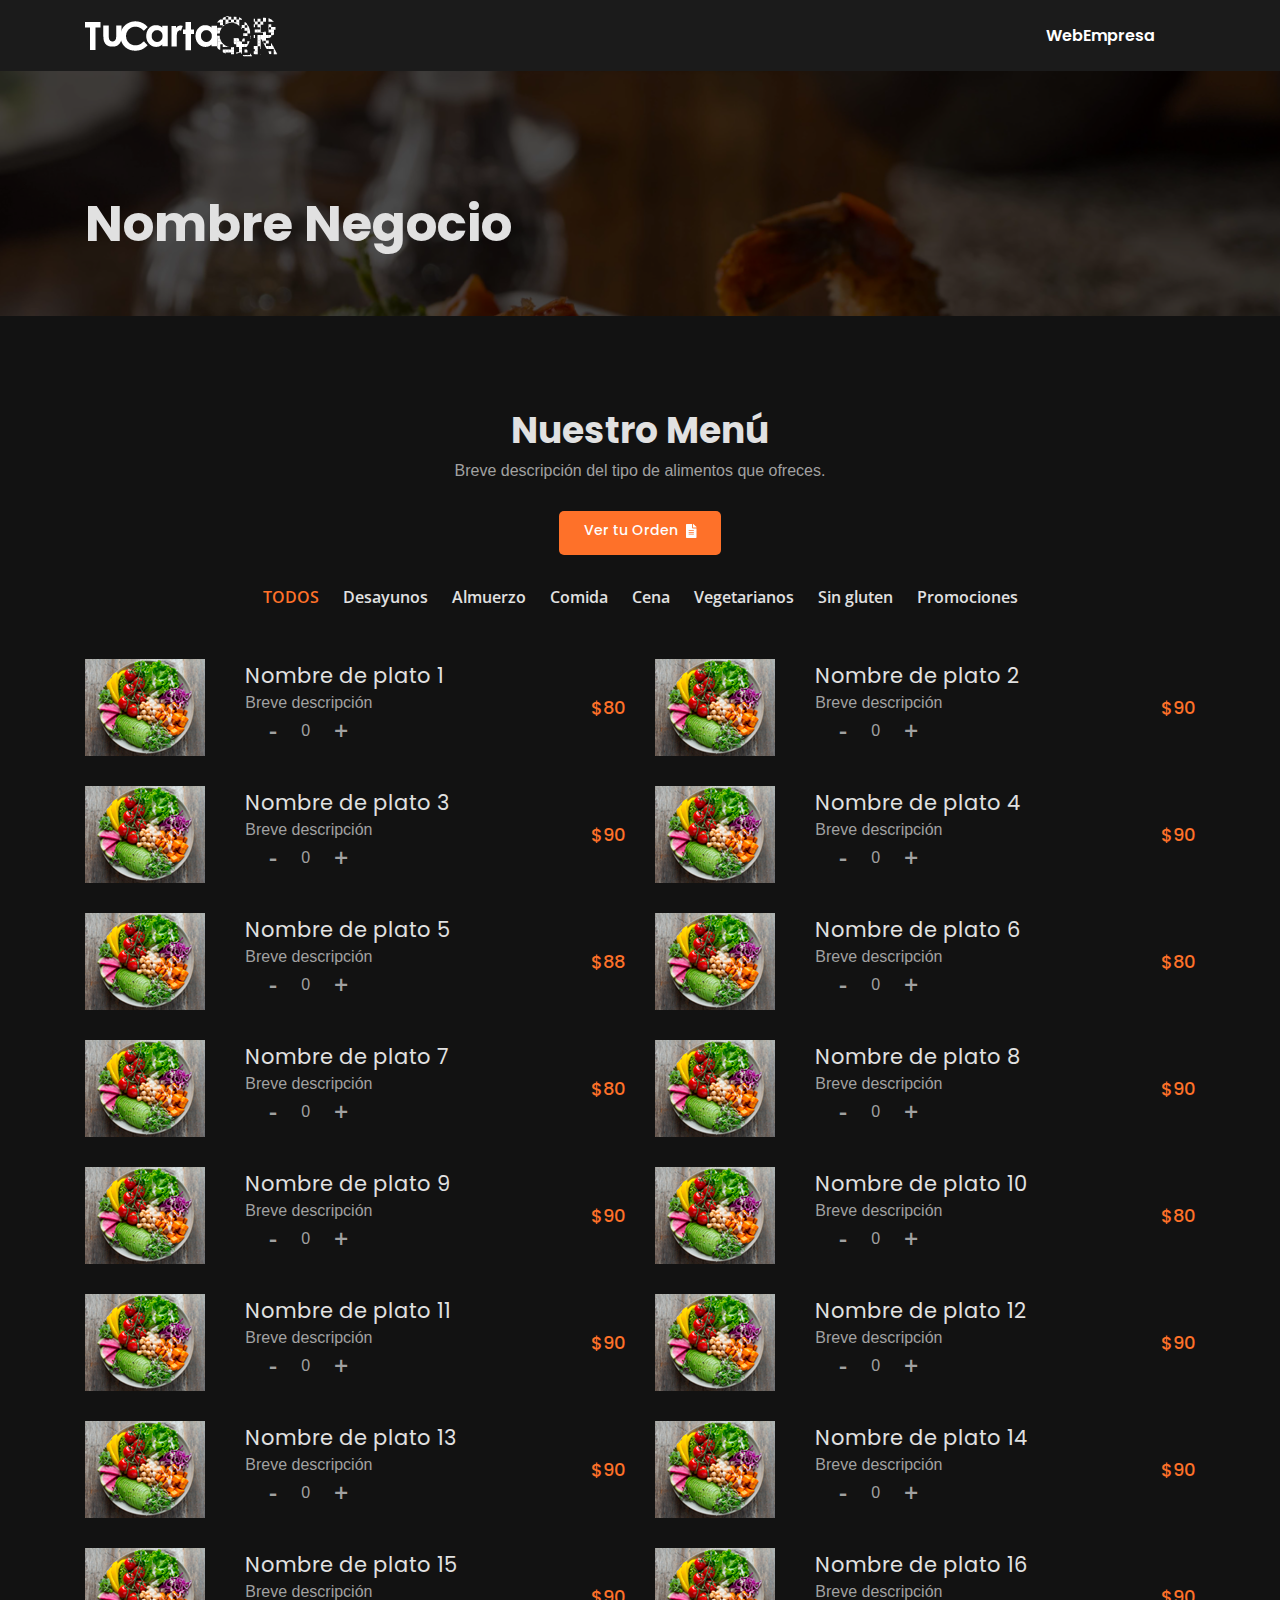
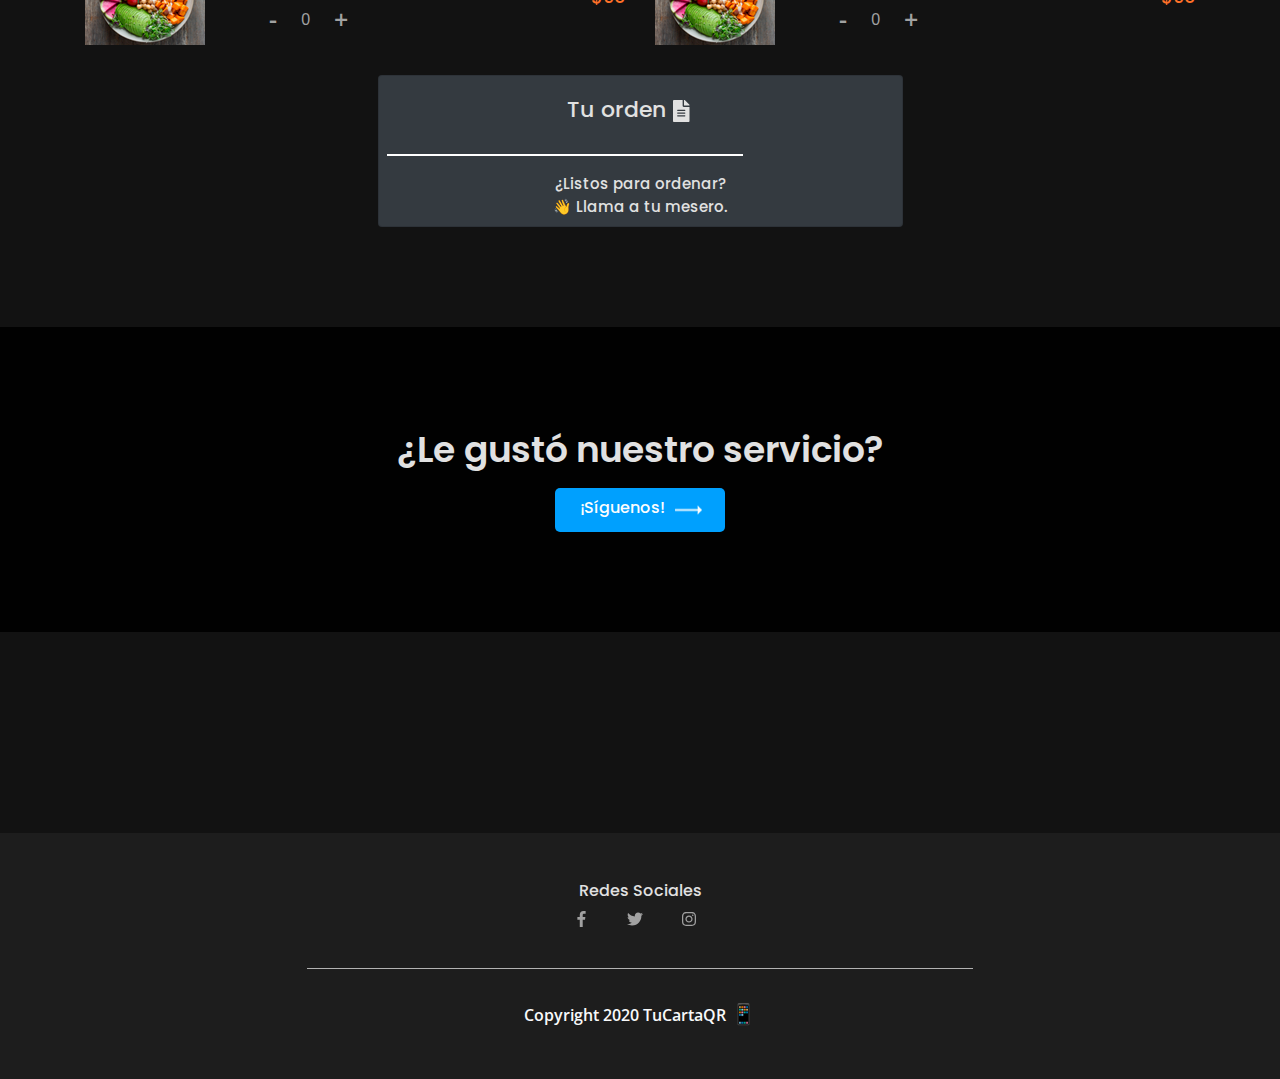
==== commit 9e786f16: "modalfix" ====
--- a/DEMOMENU/index.html
+++ b/DEMOMENU/index.html
@@ -105,8 +105,16 @@
                             </div>
                             <div class="description_body">
                                 <h4 class="mb-2">Hamburguesa de queso 1</h4>
-                                <p>Está hecha con carne de res 100%. Acompañada con tomate, lechuga y la salsa especial
-                                    </p>
+                                <p>Está hecha con carne de res 100%. Acompañada con tomate, lechuga y la salsa especial<br>
+                                    Ingredientes:<br>
+                                    <ul>
+                                        <li>-Carne</li>
+                                        <li>-Pan</li>
+                                        <li>-Lechuga</li>
+                                        <li>-Tomate</li>
+                                        <li>-Cebolla</li>
+                                        <li>-Queso</li>
+                                    </ul>
                             </div>
                         </div>
                     </div>
@@ -724,8 +732,8 @@
     <!-- ========== Footer Area Start   ============-->
     <footer class="footer-area section-padding">
         <div class="container">
-            <div class="row">
-                <div class="col-xs-12 justify-content-center wow fadeInUp">
+            <div class="row justify-content-center">
+                <div class="col-xs-12 justify-content-center wow fadeInUp footer-social">
                     <div class="footer-content">
                         <h6>Redes Sociales</h6>
                         <div class="footer-follow wow fadeInUp">
--- a/DEMOMENU/css/style.css
+++ b/DEMOMENU/css/style.css
@@ -156,7 +156,6 @@
     -webkit-box-shadow: 0px 2px 5px 0px rgba(0, 0, 0, 0.3);
     -moz-box-shadow: 0px 2px 5px 0px rgba(0, 0, 0, 0.3);
     box-shadow: 0px 2px 5px 0px rgba(0, 0, 0, 0.3);
-    position: fixed;
     width: 100%;
     z-index: 999;
 }
@@ -220,7 +219,7 @@
     position: absolute;
     right: 30px;
     width: 100%;
-    z-index: 9999999;
+    z-index: 1;
 }
 
 .slicknav_menu .slicknav_menutxt {
@@ -684,7 +683,7 @@
     background-image: url(../img/servicioExcelente.jpg);
     background-position: center;
     background-size: cover;
-    z-index: 1;
+    z-index: 0;
     background-attachment: fixed;
 }
 
@@ -714,7 +713,6 @@
     background-image: url(../img/promo.jpg);
     background-position: center;
     background-size: cover;
-    z-index: 1;
     background-attachment: fixed;
 }
 
@@ -725,12 +723,15 @@
 .footer-area {
     background: #1d1d1d none repeat scroll 0 0;
     position: relative;
-    z-index: 1;
 }
 
 .footer-content a {
     font-weight: 400;
     margin: 0 0 10px;
+}
+
+.footer-social {
+    margin-bottom: -10px;
 }
 
 /*================== search Bar ================*/
@@ -767,7 +768,7 @@
     background-size: cover;
     background-repeat: no-repeat;
     position: relative;
-    z-index: 2;
+    z-index: 0;
     padding: 130px 0 50px;
     background-attachment: fixed;
 }
--- a/DEMOMENU/css/app.css
+++ b/DEMOMENU/css/app.css
@@ -10,11 +10,11 @@
     height: 100%;
     overflow: scroll;
     position: fixed;
-    z-index: 1000;
+    z-index: 99999;
     display: flex;
     justify-content: center;
-    align-items: flex-start;
-    top:60%;
+    align-items: center;
+    top: 50%;
     left:50%;
     transform: translate(-50%,-50%);
 }
@@ -24,6 +24,7 @@
     width: 75%;
     background-color:#008EFB;  
     border-radius: 10px;
+    max-height: 300px;
 }
 
 .desactive {
@@ -53,6 +54,7 @@
 
 .description_body {
     padding: 1rem; 
+    background-color: #008EFB;
 }
 
 .description_body h2 {
@@ -61,6 +63,12 @@
 }
 
 .description_body p {
+    color: black;
+    font-size: 12px;
+
+}
+
+.description_body li {
     color: black;
     font-size: 12px;
 
@@ -95,4 +103,4 @@
 
 .footer-area {
     padding: 50px 0 !important;
-}+}
